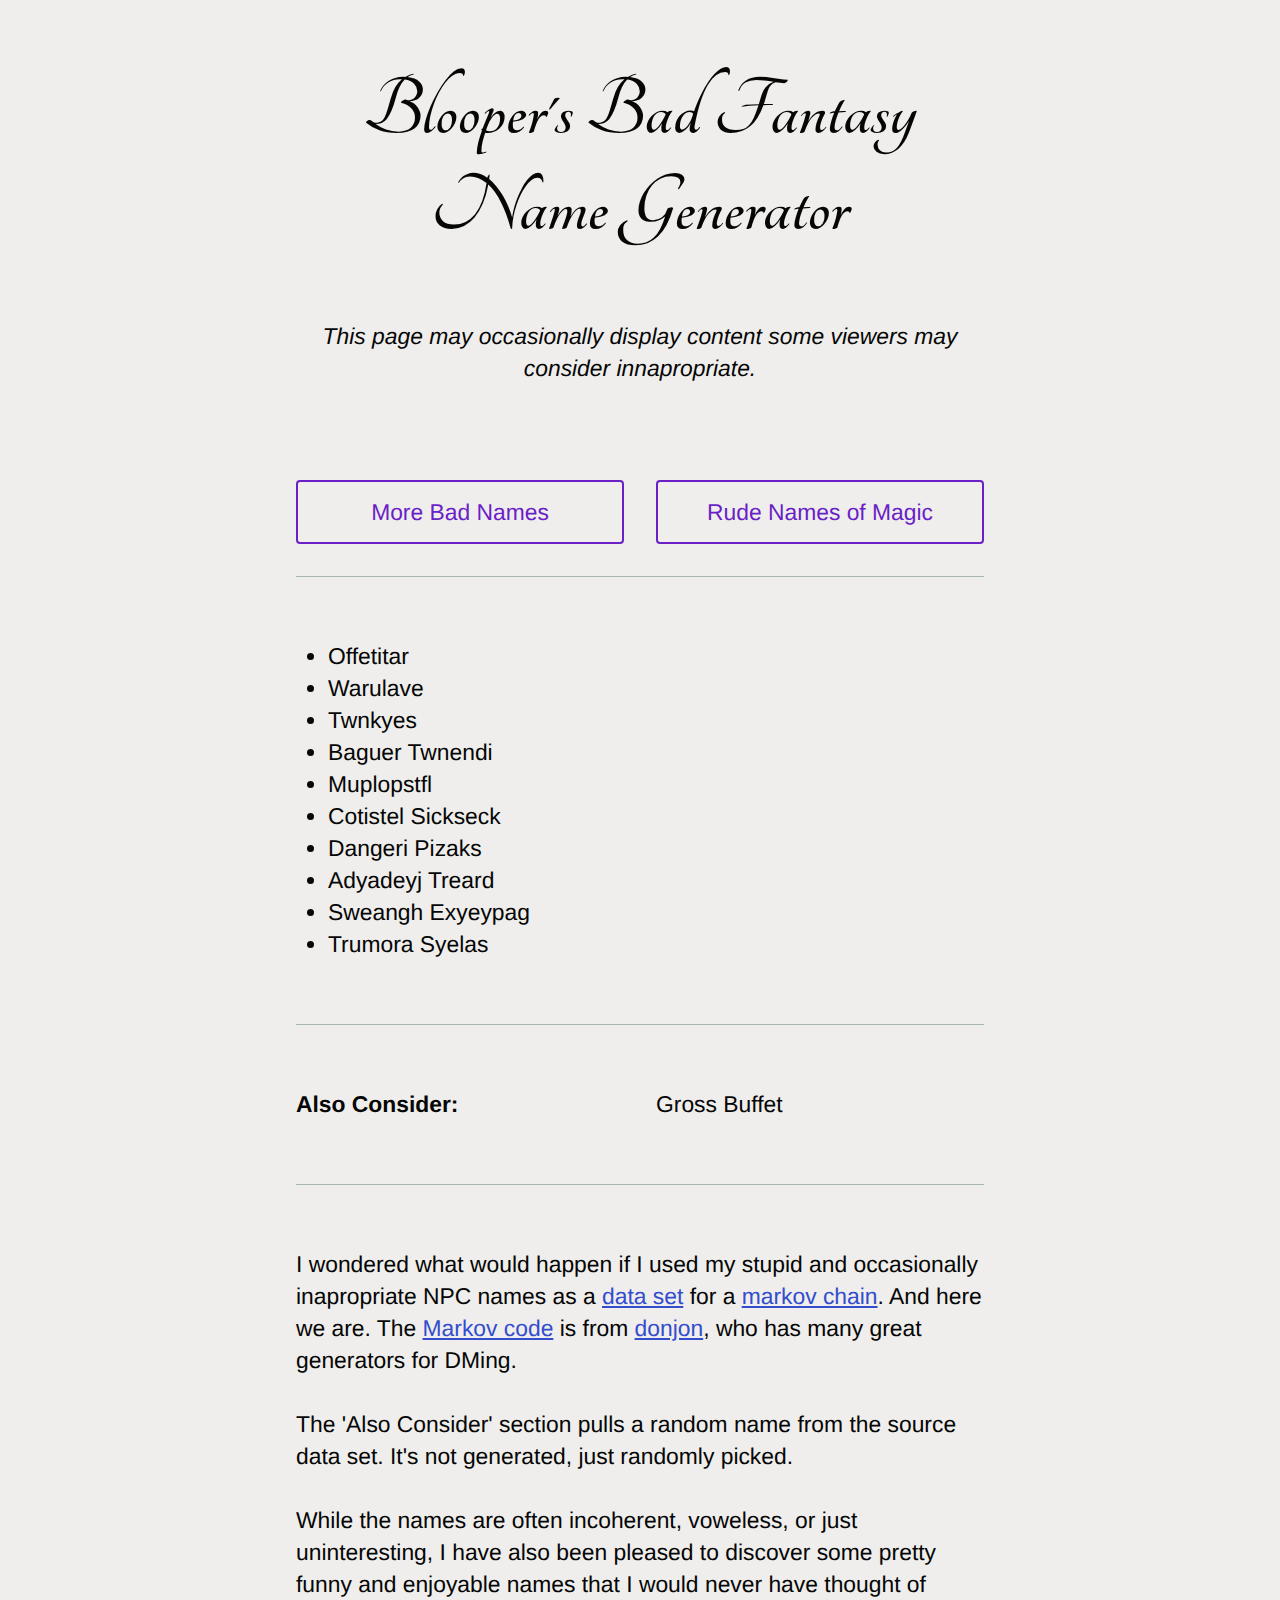
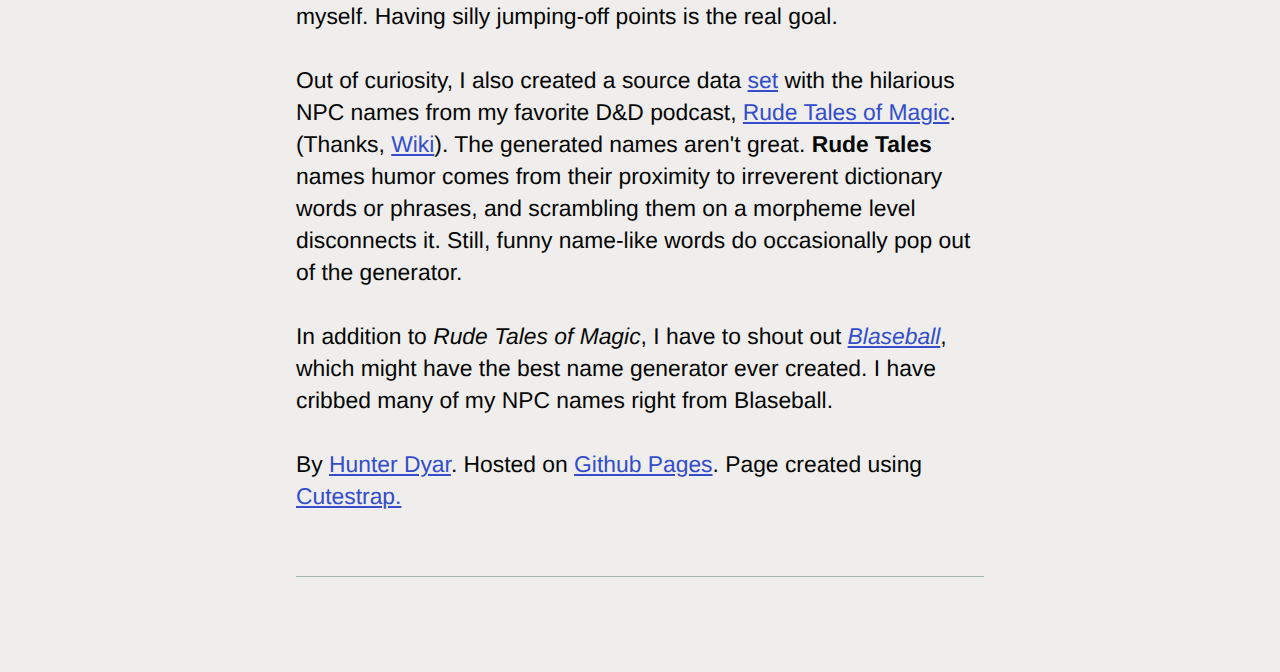
==== index.html @ ba8813db "Footer Reorder" ====
<!DOCTYPE html>
<html>
  <head><title>Blooper's Bad Fantasy Name Generator</title>
    <link rel="stylesheet" href="css/cutestrap.css" / />
    <link rel="stylesheet" href="https://fonts.googleapis.com/css?family=Tangerine">
    <script src="https://ajax.googleapis.com/ajax/libs/jquery/3.6.0/jquery.min.js"></script>
    <!-- The markov code comes from DonJon https://donjon.bin.sh/code/name/ -->
    <!-- For more sensible names with arguably better data sets, check out https://donjon.bin.sh/name/markov.html -->
    <script src="name_generator.js"></script>
    <script src="blooper_set.js"></script>
    <script src="rude_set.js"></script>

    <script type="text/javascript">
      $(document).ready(function(){

        function oneFromSet(set)
        {
          return name_set[set][Math.floor(Math.random() * name_set[set].length)];
        }

          function gengen(set)
          {
            //10 random markovs
            nList = name_list(set,10);
            $("#genList").text("");
            for (i = 0; i < nList.length; i++)
            {
               $("#genList").append(
               "<li>" +
               nList[i] +
               "</li>");
             }
             //one random from set
             $("#singleRandom").text(oneFromSet(set));
          }
          //Generate once at page load
          gengen('blooper_set');

          //Event Binding
          $("#generateName").click(function(){
            gengen('blooper_set');
          });

          $("#rudeName").click(function(){
            gengen('rude_set');
          });
      });

    </script>
  </head>
  <body>
    <header class="wrapper -thin ta-center">
      <h1 class="title">Blooper's Bad Fantasy Name Generator</h1>
      <p><em>
        This page may occasionally display content some viewers may consider innapropriate.
        </em>
        </p>
    </header>
    <section class="wrapper -thin ta-center">
      <div class="ta-center grid">
      <div id="generateName" class="button -outlined">More Bad Names</div>
      <div id="rudeName" class="button -outlined">Rude Names of Magic</div>

      </div>
      <hr />

<!-- list of markov names -->
      <section class="grid">
        <section class="column ta-left">
        <ul id="genList">
        </ul>
        </section>
      </section>
      <hr / />
<!--one random name from set-->
      <section class="grid">
        <section class="column ta-left">
        <p><strong>Also Consider: </strong></p>
        </section>
        <section class="column ta-left">
        <p id="singleRandom"></p>
        </section>
      </section>
    <hr />
    <section class="ta-left">

    <p>
      I wondered what would happen if I used my stupid and occasionally inapropriate NPC names as a <a href="blooper_set.js">data set</a> for a <a href="https://en.wikipedia.org/wiki/Markov_chain">markov chain</a>. And here we are. The <a href="https://donjon.bin.sh/code/name/">Markov code</a> is from <a href="https://donjon.bin.sh/">donjon</a>, who has many great generators for DMing.
    </p>
    <p>
      The 'Also Consider' section pulls a random name from the source data set. It's not generated, just randomly picked.
      </p>
    <p>
      While the names are often incoherent, voweless, or just uninteresting, I have also been pleased to discover some pretty funny and enjoyable names that I would never have thought of myself. Having silly jumping-off points is the real goal.
      </p>
    <p>
      Out of curiosity, I also created a source data <a href="rude_set.js">set</a> with the hilarious NPC names from my favorite D&D podcast, <a href="https://www.rudetalesofmagic.com/">Rude Tales of Magic</a>. (Thanks, <a href="https://rude-tales-of-magic.fandom.com/wiki/Rude_Tales_Of_Magic_Wiki">Wiki</a>). The generated names aren't great. <strong>Rude Tales</strong> names humor comes from their proximity to irreverent dictionary words or phrases, and scrambling them on a morpheme level disconnects it. Still, funny name-like words do occasionally pop out of the generator.
      </p>
      <p>
        In addition to <em>Rude Tales of Magic</em>, I have to shout out <a href="https://www.blaseball.com"><em>Blaseball</em></a>, which might have the best name generator ever created. I have cribbed many of my NPC names right from Blaseball.
        </p>
      <p>
        By <a href ="http://hdyar.com">Hunter Dyar</a>. Hosted on <a href="https://github.com/hunterdyar/BadFantasyNameGenerator">Github Pages</a>. Page created using <a href="https://www.cutestrap.com/">Cutestrap.</a>
        </p>
      </section>

      <hr />
  </section>

  </body>
</html>
---- css/cutestrap.css ----
/*

Core

The core of Cutestrap is a large set of Custom Properties. Some are set on an
`html {}` ruleset and will be inherited by all children. Others are set on an
`* {}` ruleset and are used as mixins, which are special because they rely on
formulas. The only explicit styling performed here is setting `font-size` and
`line-height` on a `body {}` ruleset.

Markup:
<p>
    Example paragraph
</p>

Styleguide 1.0

*/

* {
    --rhythm: 2rem;
    --rhythm-quadruple: calc(4 * var(--rhythm));
    --rhythm-triple: calc(3 * var(--rhythm));
    --rhythm-double: calc(2 * var(--rhythm));
    --rhythm-half: calc((1/2) * var(--rhythm));
    --rhythm-third: calc((1/3) * var(--rhythm));
    --rhythm-fourth: calc((1/4) * var(--rhythm));
    --rhythm-sixth: calc((1/6) * var(--rhythm));
    --rhythm-eighth: calc((1/8) * var(--rhythm));
    --rhythm-twelfth: calc((1/12) * var(--rhythm));
    --rhythm-sixteenth: calc((1/16) * var(--rhythm));
    --line-height: var(--sub-rhythm, var(--rhythm));
    --line-height-ratio: 1.4;
    --font-size: calc(var(--line-height) / var(--line-height-ratio));
}

html {
    --border-radius: 4px;
    --color-primary-tint1: hsl(350, 80%, 60%);
    --color-primary: hsl(267, 73%, 45%);
    --color-primary-shade1: hsl(267, 73%, 35%);
    --color-accent-tint1: hsl(170, 80%, 60%);
    --color-accent: hsl(170, 80%, 45%);
    --color-accent-shade1: hsl(170, 80%, 35%);
    --color-link: hsl(230, 60%, 50%);
    --color-link-visited: hsl(267, 60%, 50%);
    --color-link-hover: hsl(267, 80%, 60%);
    --color-link-active: hsl(267, 60%, 50%);
    --color-neutral-tint4: hsl(44,9%,93%); //hsl(170, 10%, 98%);
    --color-neutral-tint3: hsl(170, 10%, 94%);
    --color-neutral-tint2: hsl(170, 10%, 85%);
    --color-neutral-tint1: hsl(170, 10%, 68%);
    --color-neutral: hsl(170, 10%, 55%);
    --color-neutral-shade1: hsl(170, 10%, 41%);
    --color-neutral-shade2: hsl(170, 10%, 30%);
    --color-neutral-shade3: hsl(170, 10%, 18%);
    --color-neutral-shade4: hsl(170, 10%, 2%);
    --focus-outline: var(--rhythm-twelfth) dotted var(--color-primary-tint1);
    --focus-outline-offset: var(--rhythm-twelfth);
    --font-family: 'Avenir', 'Avenir Next', 'Helvetica Neue', 'Segoe UI', 'Verdana', sans-serif;
    --font-mono: 'Consolas', 'Monaco', 'Courier New', monospace;
    --font-heading: 'Tangerine', serif;
    --font-body: var(--font-family);
    --backdrop:
}

body {
    font-size: var(--font-size);
    line-height: var(--line-height);

}

/*

Base

The base stylesheet requires `core.css` and uses it to set all html elements
to adhere to the Baseline Grid and gives them default styles.

Markup:
<div>
  <h1>Headline 1</h1>
  <p>
    Paragraph
  </p>
  <h2>Headline 2</h2>
  <ul>
    <li>Unordered item</li>
    <li>Unordered item</li>
  </ul>
  <h3>Headline 3</h3>
  <ol>
    <li>Ordered item</li>
    <li>Ordered item</li>
  </ol>
  <h4>Headline 4</h4>
<pre>
  Preformatted
</pre>
  <h5>Headline 5</h5>
  <blockquote>
    Blockquote
  </blockquote>
  <h6>Headline 6</h6>
  <table>
    <tr>
      <th>Table Header</th>
      <th>Table Header</th>
    </tr>
    <tr>
      <td>Table Cell</td>
      <td>Table Cell</td>
    </tr>
  </table>
</div>

Styleguide 2.0

*/

* {
    border: 0;
    font: inherit;
    margin: 0;
    padding: 0;
    text-rendering: geometricPrecision;
}

:focus {
    outline: var(--focus-outline);
    outline-offset: var(--focus-outline-offset);
}

html {
    overflow-x: hidden;
}

html,
body {
    box-sizing: border-box;
    min-height: 100%;
}

body {
    background-color: var(--color-neutral-tint4);
    color: var(--color-neutral-shade4);
    font-family: var(--font-body);
    position: relative;
}

h1,
h2,
h3,
h4,
h5,
h6 {
    font-family: var(--font-heading);
    font-size: var(--font-size);
    line-height: var(--line-height);
    margin: var(--rhythm) 0;
}

h1 {
    --line-height-ratio: 1.1;
    --sub-rhythm: var(--rhythm-triple);

    font-weight: 700;
    margin-bottom: var(--rhythm-double);
}

h2 {
    --line-height-ratio: 1.2;
    --sub-rhythm: var(--rhythm-triple);
}

h3 {
    --line-height-ratio: 1.3;
    --sub-rhythm: var(--rhythm-double);

    font-weight: 700;
}

h4 {
    --sub-rhythm: var(--rhythm-double);
}

h5 {
    font-weight: 700;
}

p {
    margin-bottom: var(--rhythm);
}

form {
    margin: var(--rhythm) 0;
}

pre,
code,
samp,
kbd {
    background-color: var(--color-neutral-tint3);
    font-size: var(--font-size);
    color: var(--color-primary-shade1);
    font-family: var(--font-mono);
    line-height: 1;
}

code,
samp,
kbd {
    border-radius: var(--border-radius);
    overflow-y: hidden;
    overflow-x: auto;
    padding: var(--rhythm-sixth);
}

pre {
    border-radius: var(--border-radius);
    line-height: var(--line-height);
    overflow-y: hidden;
    overflow-x: auto;
    padding: var(--rhythm-half);
    margin: 0 0 var(--rhythm);
}

pre code,
pre samp,
pre kbd {
    background-color: transparent;
    border: none;
    border-radius: 0;
    padding: 0;
}

a:link {
    color: var(--color-link);
}

a:visited {
    color: var(--color-link-visited);
}

a:hover,
a:focus {
    color: var(--color-link-hover);
}

a:active {
    color: var(--color-link-active);
}

img,
video {
    max-width: 100%;
    vertical-align: top;
}

hr {
    height: var(--rhythm-double);
    margin-bottom: var(--rhythm);
    position: relative;
}

hr::before {
    background-color: var(--color-neutral-tint1);
    content: '';
    height: 1px;
    left: 0;
    position: absolute;
    top: 50%;
    width: 100%;
}

ol,
ul {
    margin: 0 0 var(--rhythm) var(--rhythm);
}

ol {
    list-style-type: decimal;
}

ol ol {
    margin-bottom: 0;
}

ul {
    list-style-type: disc;
}

ul ul {
    margin-bottom: 0;
}

dt {
    font-style: italic;
}

dd {
    margin-left: var(--rhythm);
}

blockquote {
    margin: 0 0 var(--rhythm) var(--rhythm-half);
    border-left: var(--rhythm-eighth) solid var(--color-neutral-tint1);
    padding: var(--rhythm) var(--rhythm-half);
}

blockquote p:last-child {
    margin-bottom: 0;
}

figure {
    margin: 0 auto var(--rhythm);
}

small,
sub,
sup,
caption,
figcaption {
    font-size: calc(2 * var(--rhythm-third));
    vertical-align: top;
}

sub,
sup {
    position: relative;
}

sub {
    top: var(--rhythm-third);
}

sup {
    bottom: var(--rhythm-third);
}

caption,
figcaption {
    font-style: italic;
    text-align: center;
}

em,
cite,
i {
    font-style: italic;
}

strong,
var,
b {
    font-weight: bold;
}

q::before {
    content: "'";
}

q::after {
    content: "'";
}

q > q {
    font-style: italic;
}

dfn,
abbr {
    border-bottom: var(--rhythm-sixteenth) dotted var(--color-neutral-shade2);
    cursor: default;
}

table {
    border-radius: var(--border-radius);
    border-collapse: separate;
    border-spacing: 0;
    margin-bottom: var(--rhythm);
    width: 100%;
}

table th {
    text-align: left;
}

table th,
table td {
    padding: 0 var(--rhythm-fourth);
}

input,
label,
select,
button,
textarea {
    color: var(--color-neutral-shade4);
    display: block;
    padding: var(--rhythm-half);
    resize: none;
    -webkit-appearance: none;
    -moz-appearance: none;
}

/* Firefox detection for keeping exact rhythm */
@-moz-document url-prefix() {
    select {
        line-height: calc(var(--rhythm) - 2px);
    }
}

label {
    color: var(--color-neutral-shade1);
    padding: 0;
}

/*

Buttons

Buttons and their variations

Markup:
<button class="button {{modifier_class}}">Button</button>

.-secondary - A button with secondary colors
.-outlined - An outlined button
.-link - A button that looks like a link
.-block - Block level button
.-large - A large button
.-small - A small button
.-small.-outlined - A small, outlined button

Styleguide 3.0

*/

.button {
    --border-color: transparent;
    --border-color-hover: transparent;
    --border-thickness: var(--rhythm-twelfth);
    --background-color: var(--color-primary);
    --background-color-hover: var(--color-primary-shade1);
    --text-color: var(--color-neutral-tint4);
    --text-color-hover: var(--color-neutral-tint4);

    align-items: center;
    align-content: center;
    background-color: var(--background-color);
    border: var(--border-thickness) solid var(--border-color);
    border-radius: var(--border-radius);
    box-sizing: border-box;
    color: var(--text-color);
    cursor: pointer;
    display: inline-block;
    font-size: var(--font-size);
    justify-content: center;
    line-height: var(--rhythm);
    max-width: 100%;
    min-height: calc(2 * var(--rhythm));
    padding: calc(5 * var(--rhythm-twelfth)) var(--rhythm);
    text-align: center;
    transition-duration: 250ms;
    transition-property: all;
    user-select: none;
    width: auto;
    vertical-align: middle;
}

.button::-moz-focus-inner {
    border: 0;
}

.button:link,
.button:visited {
    color: var(--text-color);
    text-decoration: none;
}

.button:focus,
.button:hover {
    background-color: var(--background-color-hover);
    border-color: var(--border-color-hover);
    color: var(--text-color-hover);
}

.button:active {
    background-color: var(--background-color);
    color: var(--text-color);
}

.button:disabled {
    opacity: .5;
    pointer-events: none;
}

.button.-outlined {
    --background-color: transparent;
    --background-color-hover: var(--color-primary-shade1);
    --border-color: var(--color-primary);
    --border-color-hover: var(--color-primary-shade1);
    --text-color: var(--color-primary);
}

.button.-secondary {
    --background-color: var(--color-neutral-tint2);
    --background-color-hover: var(--color-neutral-tint1);
    --border-color: var(--color-neutral-tint2);
    --border-color-hover: var(--color-neutral-tint1);
    --text-color: var(--color-neutral-shade3);
    --text-color-hover: var(--color-neutral-shade3);
}

.button.-link {
    --background-color: transparent;
    --background-color-hover: transparent;
    --border-color: transparent;
    --border-color-hover: transparent;
    --text-color: var(--color-link);
    --text-color-hover: var(--color-link-hover);

    text-decoration: underline;
}

.button.-block {
    display: block;
    width: 100%;
}

.button.-small {
    --sub-rhythm: calc(14 * var(--rhythm-sixteenth));
    --border-thickness: var(--rhythm-sixteenth);

    font-size: var(--font-size);
    line-height: var(--line-height);
    margin-top: calc(-2 * var(--rhythm-sixteenth));
    min-height: var(--sub-rhythm);
    padding: 0 var(--rhythm-half);
}

.button.-large {
    --sub-rhythm: calc(1.5 * var(--rhythm));
    --border-thickness: var(--rhythm-eighth);

    font-size: var(--font-size);
    line-height: var(--line-height);
    min-height: calc(3 * var(--rhythm));
    padding: calc(3 * var(--rhythm-eighth)) calc(2 * var(--rhythm));
}

/*

Forms

Markup:
<form>
    <label class="field">
        <input type="text" />
        <span class="label">Name</span>
    </label>
    <label class="field -inline">
        <input type="radio" name="example" />
        <span class="label">Cone</span>
    </label>
    <label class="field -inline">
        <input type="radio" name="example" />
        <span class="label">Bowl</span>
    </label>
    <label for="select" class="field">
        <select name="select">
            <option disabled="disabled" selected="selected">Flavors</option>
            <option>Chocolate</option>
            <option>Vanilla</option>
        </select>
        <span class="label">Favorite Ice Cream</span>
    </label>
    <label class="field">
        <textarea></textarea>
        <span class="label">Comments</span>
    </label>
    <label class="field">
        <input type="checkbox" />
        <span class="label">
            I consent to my ice cream flavors being saved into a database for
            eternity and understand and acknowledge this will have consequences
            for all of my decendants for decades to come.
        </span>
    </label>
</form>

Styleguide 4.0

*/

.field [disabled] + *,
[disabled] {
    cursor: default;
    opacity: .5;
    pointer-events: none;
}

.field {
    display: flex;
    margin-bottom: var(--rhythm);
    position: relative;
    text-align: left;
}

.field .label {
    z-index: 2;
}

.field [type=checkbox] + .label,
.field [type=radio] + .label {
    color: var(--color-neutral-shade4);
    cursor: pointer;
    display: inline-block;
    padding-left: var(--rhythm);
}

.field *:not([type=radio]):not([type=checkbox]) + .label {
    font-size: var(--rhythm-half);
    position: absolute;
    left: var(--rhythm-sixteenth);
    line-height: 1;
    padding: var(--rhythm-fourth) var(--rhythm-fourth) 0;
    right: var(--rhythm-sixteenth);
    top: 0;
}

.field input,
.field textarea,
.field select {
    background-color: var(--color-neutral-tint4);
    border: 1px solid var(--color-neutral-shade1);
    border-radius: var(--border-radius);
    box-sizing: border-box;
    margin-top: -2px;
    padding: calc(7 * var(--rhythm-eighth)) var(--rhythm-fourth) var(--rhythm-eighth);
    position: relative;
    width: 100%;
}

.field select {
    z-index: 1;
}

/*

Select

Markup:
<label class="field {{modifier_class}}">
    <select>
        <option disabled="disabled" selected="selected">Select</option>
        <option>Option 1</option>
        <option>Option 2</option>
        <option>Option 3</option>
    </select>
    <span class="label">Select Label</span>
</label>

Styleguide 4.1

*/

.field select + .label::after {
    content: '';
    border-left: var(--rhythm-fourth) solid transparent;
    border-right: var(--rhythm-fourth) solid transparent;
    border-top: var(--rhythm-fourth) solid var(--color-neutral-shade1);
    bottom: calc(-2 * var(--rhythm-third));
    height: 0;
    pointer-events: none;
    position: absolute;
    right: var(--rhythm-half);
    width: 0;
}

.field option[disabled] {
    background-color: var(--color-neutral-tint3);
    color: var(--color-neutral-shade2);
}

.field.-inline {
    display: inline-block;
    margin-right: var(--rhythm-half);
}

.field [type=checkbox],
.field [type=radio] {
    opacity: 0;
    position: absolute;
    z-index: 0;
}

.field [type=checkbox] + .label::before,
.field [type=radio] + .label::before {
    background-color: var(--color-neutral-tint4);
    border: 2px solid var(--color-neutral-shade1);
    content: '';
    height: var(--rhythm-half);
    left: 0;
    position: absolute;
    top: var(--rhythm-eighth);
    transform: translateY(var(--rhythm-sixteenth));
    width: var(--rhythm-half);
}

.field [type=checkbox] + .label::after,
.field [type=radio] + .label::after {
    background-color: var(--color-primary);
    border: 2px solid transparent;
    color: var(--color-neutral-tint4);
    height: var(--rhythm-fourth);
    left: var(--rhythm-eighth);
    position: absolute;
    top: var(--rhythm-fourth);
    transform: translateY(var(--rhythm-sixteenth));
    width: var(--rhythm-fourth);
}

/*

Checkbox

Markup:
<label class="field {{modifier_class}}">
    <input type="checkbox" />
    <span class="label">Checkbox</span>
</label>

Styleguide 4.2

*/

.field [type=checkbox] + .label::before,
.field [type=checkbox] + .label::after {
    border-radius: var(--border-radius);
}

/*

Radio

Markup:
<label class="field {{modifier_class}}">
    <input type="radio" />
    <span class="label">Radio</span>
</label>

Styleguide 4.3

*/

.field [type=radio] + .label::before,
.field [type=radio] + .label::after {
    border-radius: var(--rhythm);
}

.field [type=radio]:focus + .label::before,
.field [type=checkbox]:focus + .label::before {
    outline: var(--focus-outline);
    outline-offset: var(--focus-outline-offset);
}

.field [type=checkbox]:checked + .label::after,
.field [type=radio]:checked + .label::after {
    content: '';
}

/*

Input and text areas

Markup:
<label class="field {{modifier_class}}">
    <input type="text" />
    <span class="label">Input</span>
</label>
<label class="field {{modifier_class}}">
    <textarea></textarea>
    <span class="label">Textarea</span>
</label>

Styleguide 4.4

*/

.field textarea {
    margin-top: 0;
    min-height: calc(4 * var(--rhythm));
}

/*

Disabled Fields

Markup:
<form>
    <label class="field">
        <input type="text" value="Someone" disabled />
        <span class="label">Name</span>
    </label>
    <label class="field -inline">
        <input type="radio" name="example" disabled />
        <span class="label">Cone</span>
    </label>
    <label class="field -inline">
        <input type="radio" name="example" disabled />
        <span class="label">Bowl</span>
    </label>
    <label for="select" class="field">
        <select name="select" disabled>
            <option disabled="disabled" selected="selected">Flavors</option>
            <option>Chocolate</option>
            <option>Vanilla</option>
        </select>
        <span class="label">Favorite Ice Cream</span>
    </label>
    <label class="field">
        <textarea disabled>I am some comments</textarea>
        <span class="label">Comments</span>
    </label>
    <label class="field">
        <input type="checkbox" disabled />
        <span class="label">
            I consent to my ice cream flavors being saved into a database for
            eternity and understand and acknowledge this will have consequences
            for all of my decendants for decades to come.
        </span>
    </label>
</form>

Styleguide 4.5

*/

/*

Grid

A simple grid with automatic columns

Markup:
<div class="grid {{modifier_class}}">
    <div>Column</div>
    <div>Column</div>
    <div>Column</div>
    <div>Column</div>
    <div>Column</div>
    <div>Column</div>
</div>

.-medium - start at 45rem
.-large - start at 80rem

Styleguide 5.0

*/

.grid {
    --columns: auto-fit;

    display: grid;
    column-gap: var(--rhythm);
    grid-template-columns: repeat(var(--columns), minmax(0, 1fr));
}

@media (max-width: 45rem) {
    .grid.-medium {
        display: block;
    }
}

@media (max-width: 80rem) {
    .grid.-large {
        display: block;
    }
}

/*

Columns

Manually set column widths (Note: the syntax is passing a custom property with
a number value. KSS Docs only support modified classes, so ignore the term
[modifier class] and the dot before the number in the examples below).

Markup:
<div class="grid" style="--columns: {{modifier_class}}">
    <div>Column</div>
    <div>Column</div>
    <div>Column</div>
    <div>Column</div>
    <div>Column</div>
    <div>Column</div>
</div>

.2 - Two columns
.3 - Three columns
.4 - Four columns

Styleguide 5.1

*/

/*

Wrappers

Elements with max widths and paddings that can be used to separate content

Markup:
<div class="wrapper {{modifier_class}}">
    Wrapper
</div>

.-thin - A max-width of 45rem
.-wide - A max-width of 80rem
.-flush - No vertical or horizontal spacing

Styleguide 6.0

*/

.wrapper {
    box-sizing: border-box;
    margin: 0 auto;
    max-width: 60rem;
    padding: var(--rhythm-double) var(--rhythm-half);
    width: 100%;
}

.wrapper.-thin {
    max-width: 45rem;
    padding: var(--rhythm) var(--rhythm-half);
}

.wrapper.-wide {
    max-width: 80rem;
    padding: var(--rhythm-triple) var(--rhythm-half);
}

.wrapper.-flush {
    padding: 0 var(--rhythm-half);
}

/*

Utilities

These utility classes have one or two CSS properties that are meant to save you from creating several identical classes to do the same thing, like just centering some text.

Markup:
<div class="{{modifier_class}}">
    Example Text
</div>

.disabled                - Disable an Element
.clearfix                - Clear floats to keep the parent container in shape
.f-none                  - float: none;
.f-left                  - float: left;
.f-right                 - float: right;
.ta-left                 - text-align: left;
.ta-center               - text-align: center;
.ta-right                - text-align: right;

Styleguide 7.0

*/

.disabled {
    cursor: default;
    opacity: .5;
    pointer-events: none;
}

.f-none {
    float: none;
}

.f-left {
    float: left;
}

.f-right {
    float: right;
}

.clearfix {
    clear: both;
    overflow: hidden;
}

.ta-left {
    text-align: left;
}

.ta-center {
    text-align: center;
}

.ta-right {
    text-align: right;
}

/*

Type Utilities

These are specific typography related utilities

Markup:
<div class="type {{modifier_class}}">
    The quick<br />
    brown fox<br />
    jumps over<br />
    the lazy dog.
</div>

.fw-light            - Changes the type to be 300 weight
.fw-normal           - Changes the type to be 400 weight
.fw-bold             - Changes the type to be 700 weight
.fs-small            - Small font-size
.fs-base             - Base font-size
.fs-large            - Large font-size

Styleguide 7.1

*/

.fw-light {
    font-weight: 300;
}

.fw-normal {
    font-weight: 400;
}

.fw-bold {
    font-weight: 700;
}

.fs-small,
.fs-base,
.fs-large {
    font-size: var(--font-size);
    line-height: var(--line-height);
}

.fs-small {
    --sub-rhythm: calc(.75 * var(--rhythm));
}

.fs-base {
    --sub-rhythm: initial;
}

.fs-large {
    --sub-rhythm: calc(1.25 * var(--rhythm));
}

/*

Margin Utilities

These utilities allow you to easily remove margins that you don't want

Markup:
<h1 class="{{modifier_class}}">
    Do you like margins?
</h1>

.m-zero - Remove margins
.mt-zero - Remove top margin only
.mb-zero - Remove bottom margin only

Styleguide 7.2

*/

.m-zero {
    margin: 0;
}

.mt-zero {
    margin-top: 0;
}

.mb-zero {
    margin-bottom: 0;
}
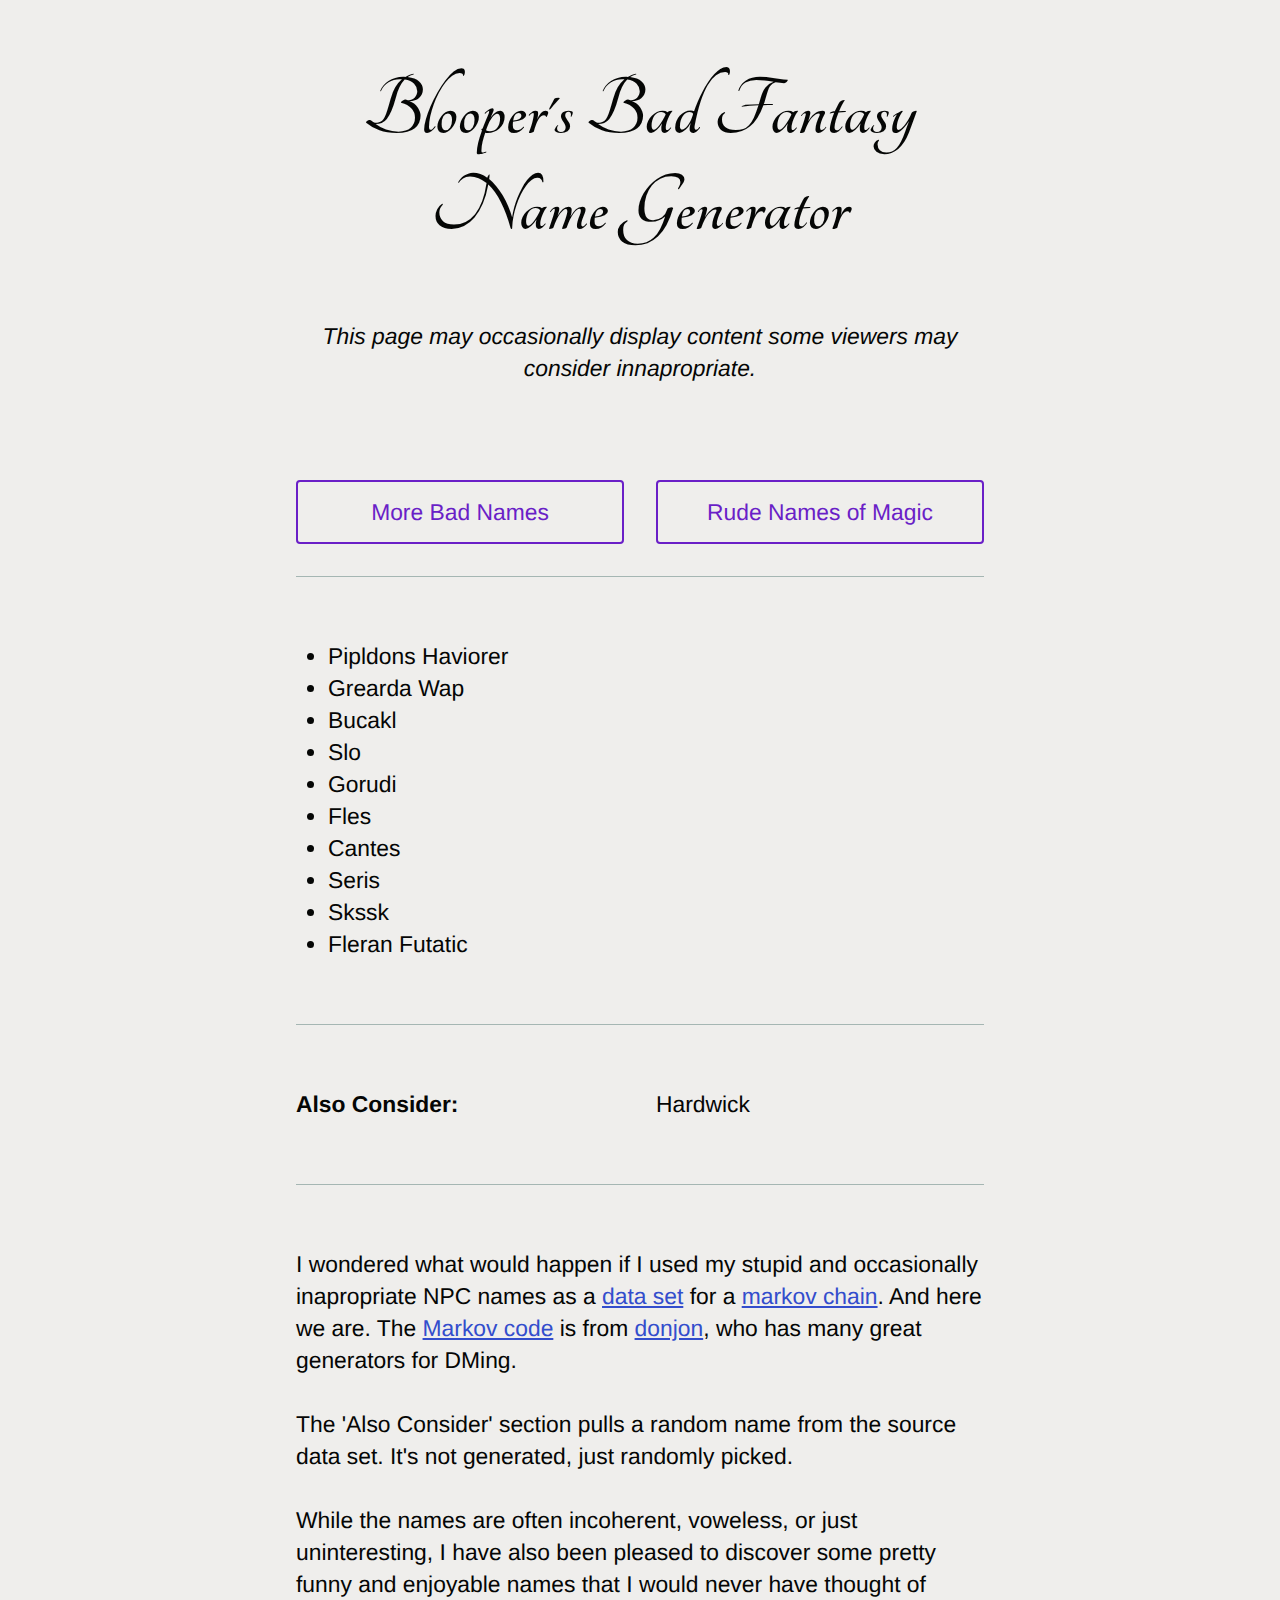
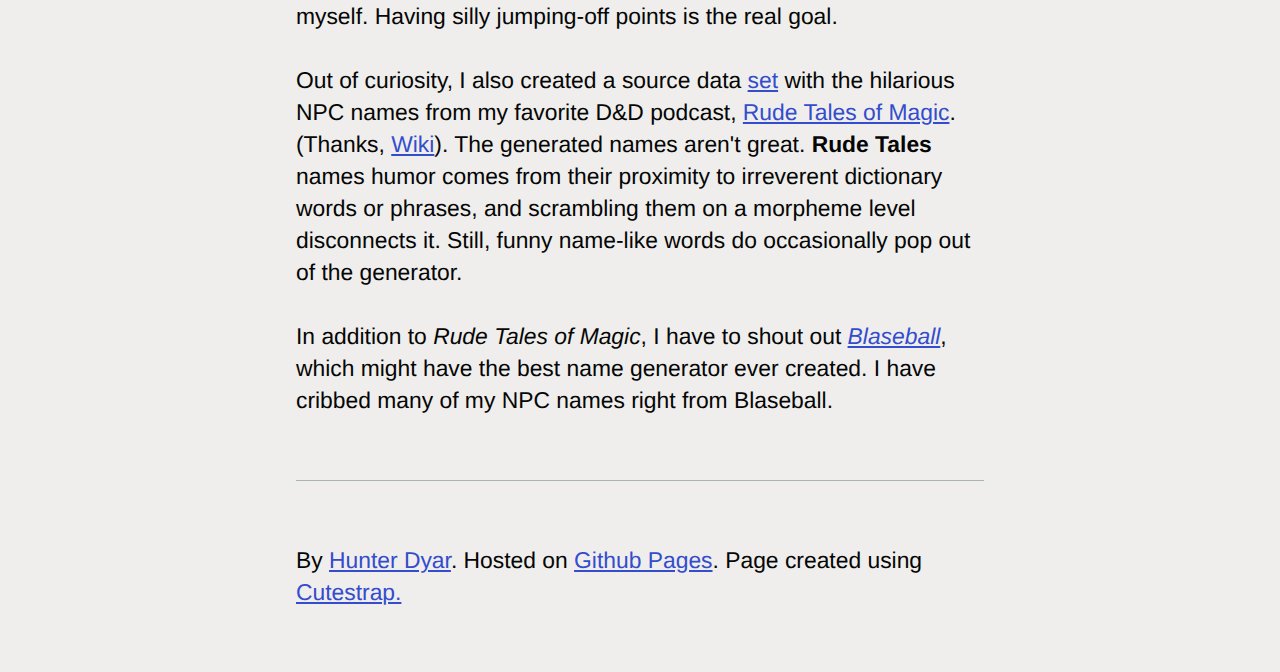
==== commit 75575bb7: "Fix footer location" ====
--- a/index.html
+++ b/index.html
@@ -99,12 +99,13 @@
       <p>
         In addition to <em>Rude Tales of Magic</em>, I have to shout out <a href="https://www.blaseball.com"><em>Blaseball</em></a>, which might have the best name generator ever created. I have cribbed many of my NPC names right from Blaseball.
         </p>
+
+              <hr />
       <p>
         By <a href ="http://hdyar.com">Hunter Dyar</a>. Hosted on <a href="https://github.com/hunterdyar/BadFantasyNameGenerator">Github Pages</a>. Page created using <a href="https://www.cutestrap.com/">Cutestrap.</a>
         </p>
       </section>
 
-      <hr />
   </section>
 
   </body>
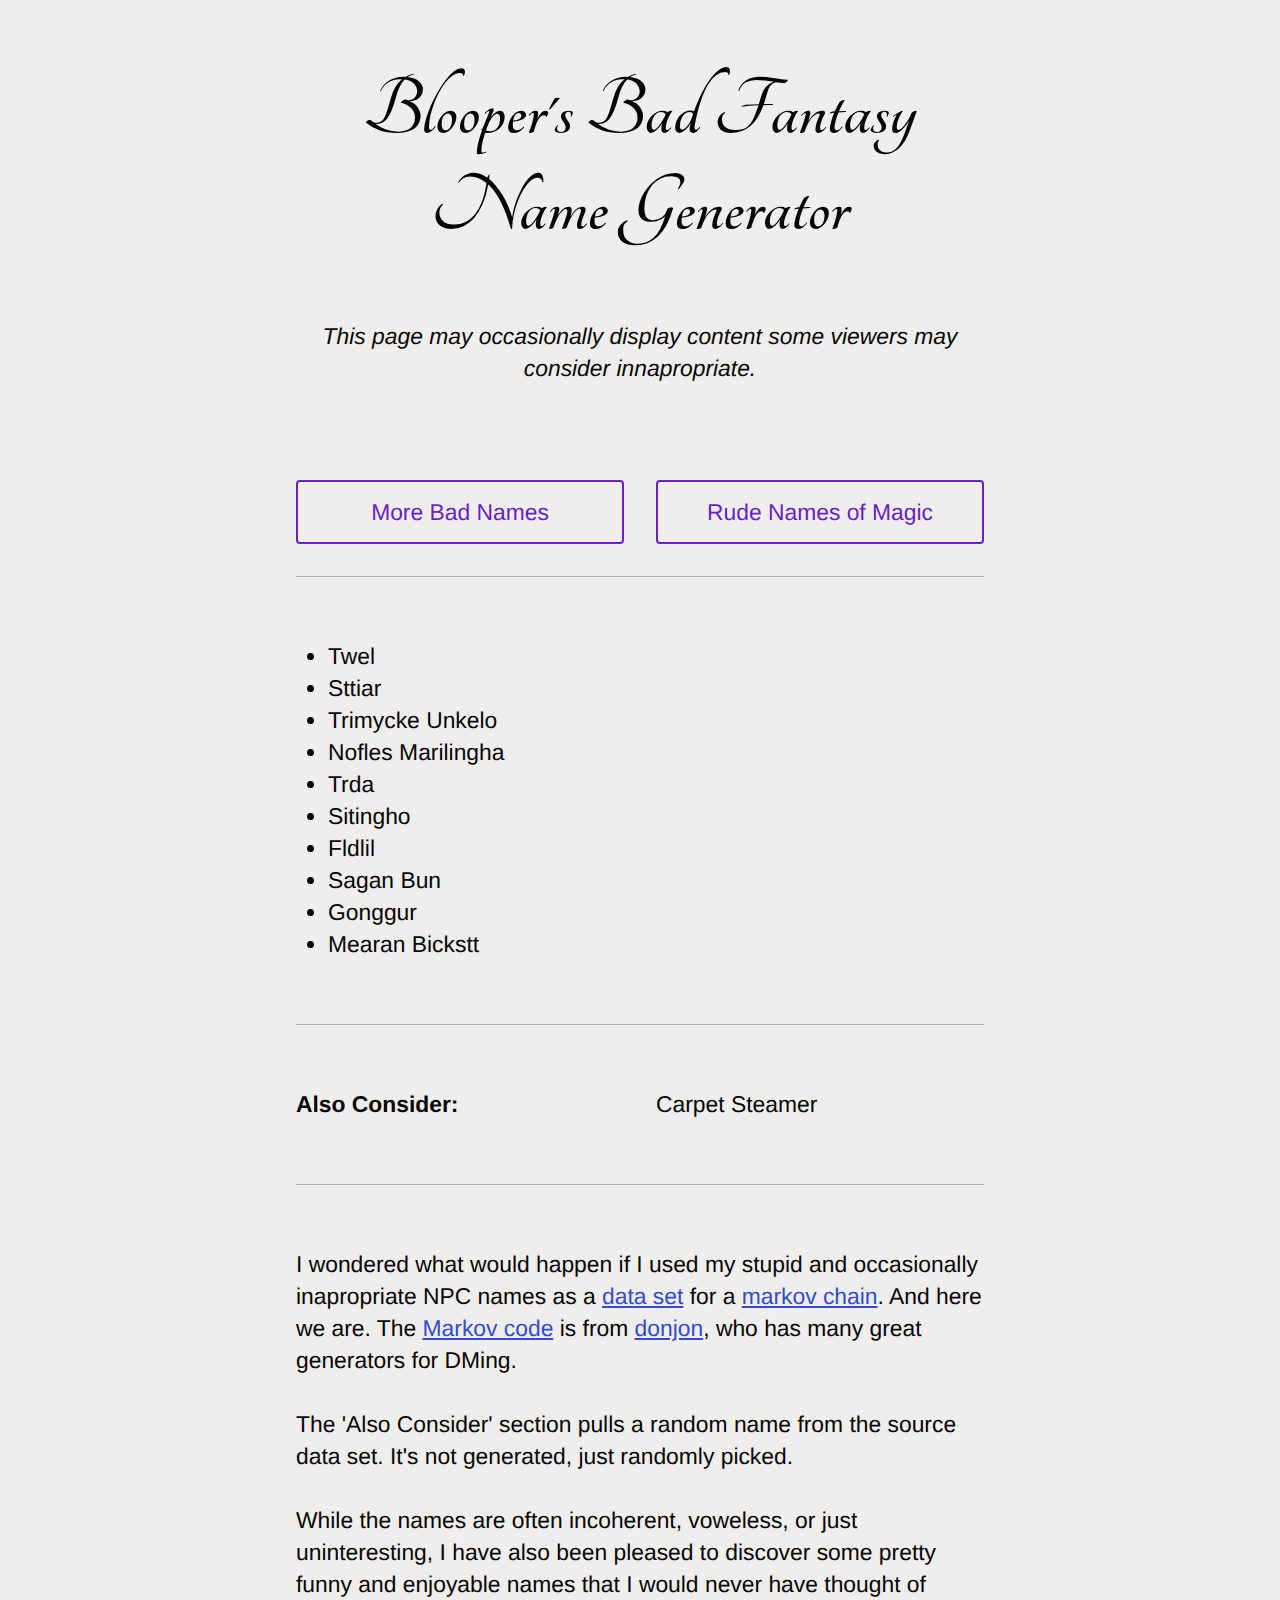
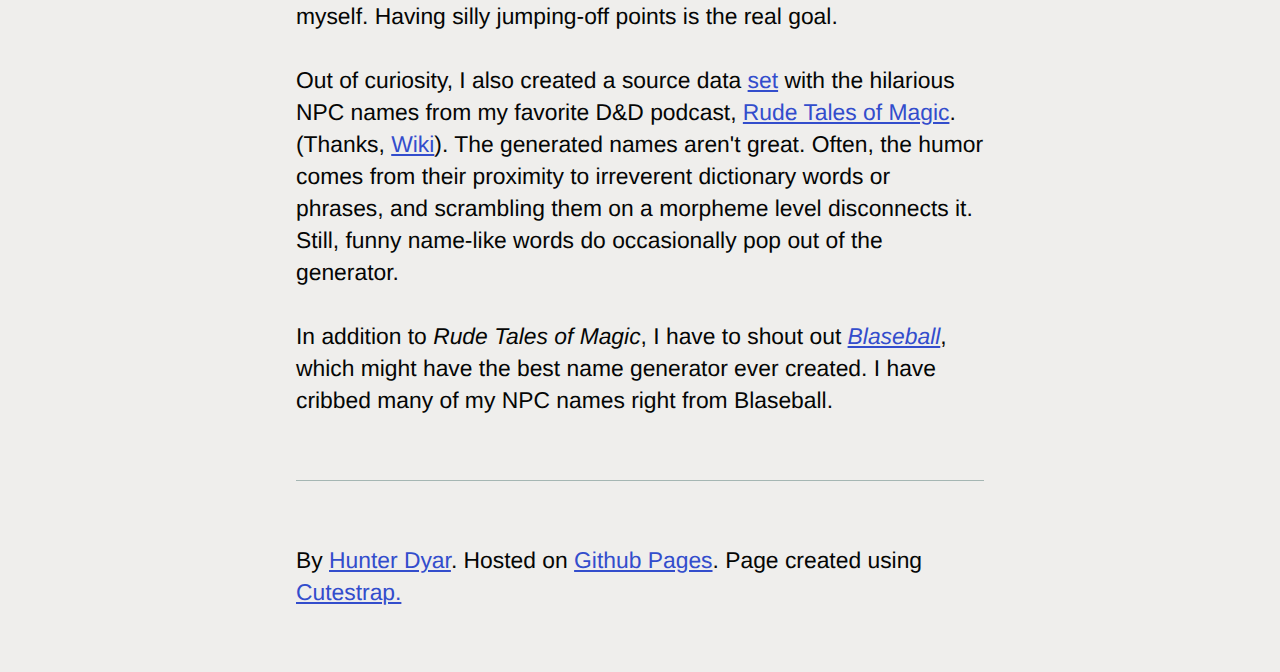
==== commit c3fdd214: "Minor Changes" ====
--- a/index.html
+++ b/index.html
@@ -94,7 +94,7 @@
       While the names are often incoherent, voweless, or just uninteresting, I have also been pleased to discover some pretty funny and enjoyable names that I would never have thought of myself. Having silly jumping-off points is the real goal.
       </p>
     <p>
-      Out of curiosity, I also created a source data <a href="rude_set.js">set</a> with the hilarious NPC names from my favorite D&D podcast, <a href="https://www.rudetalesofmagic.com/">Rude Tales of Magic</a>. (Thanks, <a href="https://rude-tales-of-magic.fandom.com/wiki/Rude_Tales_Of_Magic_Wiki">Wiki</a>). The generated names aren't great. <strong>Rude Tales</strong> names humor comes from their proximity to irreverent dictionary words or phrases, and scrambling them on a morpheme level disconnects it. Still, funny name-like words do occasionally pop out of the generator.
+      Out of curiosity, I also created a source data <a href="rude_set.js">set</a> with the hilarious NPC names from my favorite D&D podcast, <a href="https://www.rudetalesofmagic.com/">Rude Tales of Magic</a>. (Thanks, <a href="https://rude-tales-of-magic.fandom.com/wiki/Rude_Tales_Of_Magic_Wiki">Wiki</a>). The generated names aren't great. Often, the humor comes from their proximity to irreverent dictionary words or phrases, and scrambling them on a morpheme level disconnects it. Still, funny name-like words do occasionally pop out of the generator.
       </p>
       <p>
         In addition to <em>Rude Tales of Magic</em>, I have to shout out <a href="https://www.blaseball.com"><em>Blaseball</em></a>, which might have the best name generator ever created. I have cribbed many of my NPC names right from Blaseball.
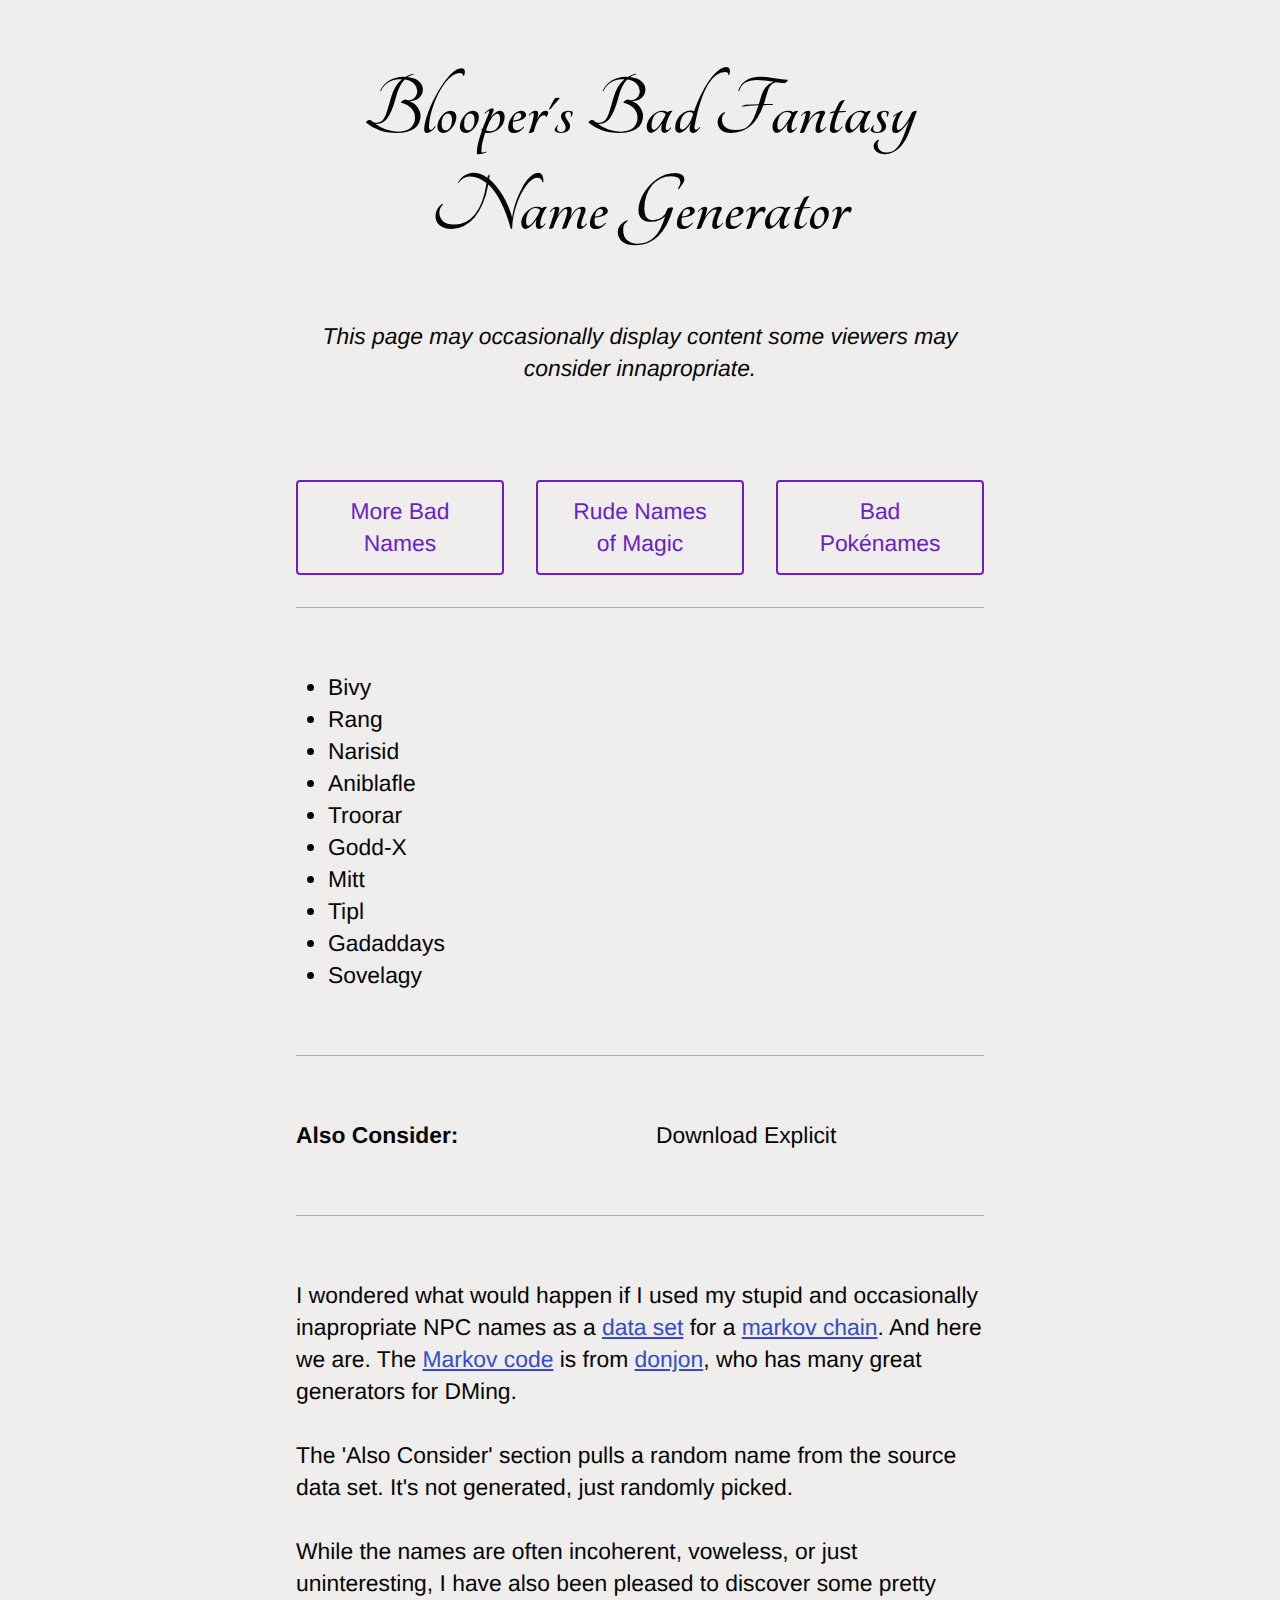
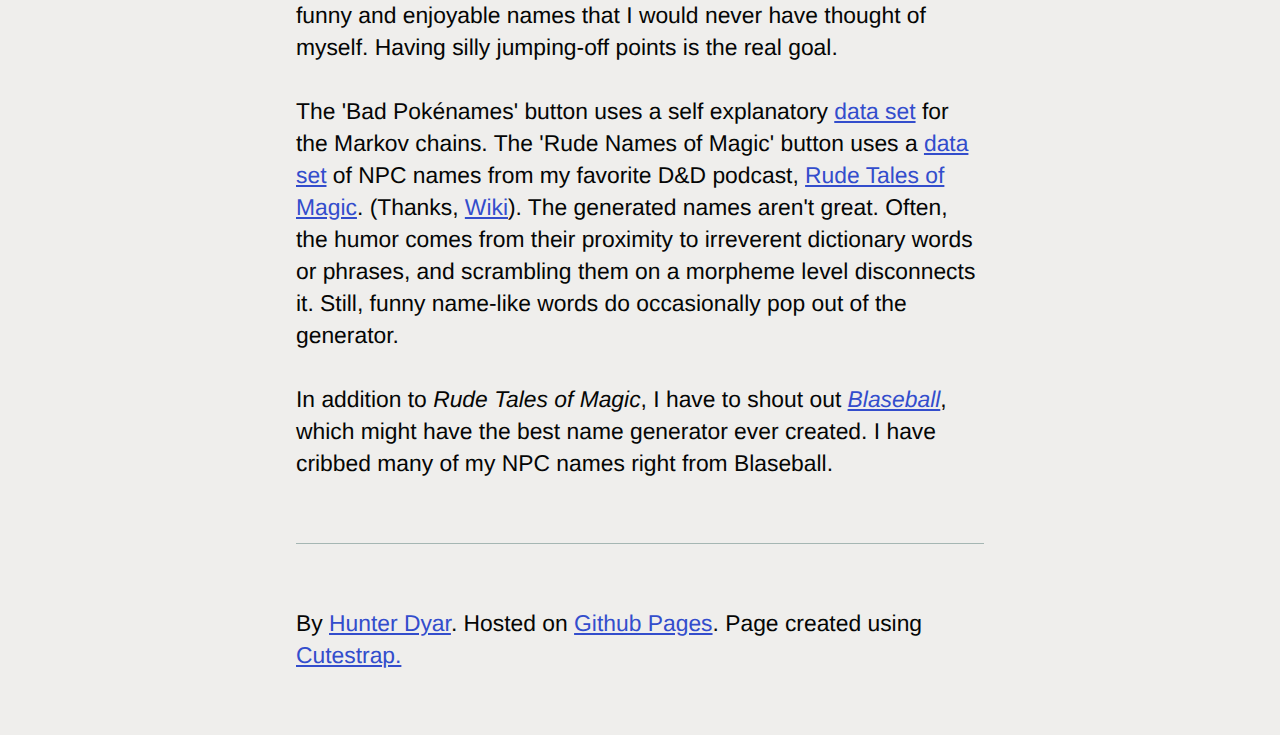
==== commit f387f768: "Pokemon" ====
--- a/index.html
+++ b/index.html
@@ -9,6 +9,7 @@
     <script src="name_generator.js"></script>
     <script src="blooper_set.js"></script>
     <script src="rude_set.js"></script>
+    <script src="pokemon.js"></script>
 
     <script type="text/javascript">
       $(document).ready(function(){
@@ -25,13 +26,20 @@
             $("#genList").text("");
             for (i = 0; i < nList.length; i++)
             {
+              var n = nList[i];
+              n = n.charAt(0).toUpperCase() + n.slice(1);
                $("#genList").append(
                "<li>" +
-               nList[i] +
+               n +
                "</li>");
              }
              //one random from set
-             $("#singleRandom").text(oneFromSet(set));
+             $("#singleRandom").text(function()
+             {
+                var n = oneFromSet(set);
+                return n.charAt(0).toUpperCase() + n.slice(1);
+             });
+
           }
           //Generate once at page load
           gengen('blooper_set');
@@ -43,6 +51,9 @@
 
           $("#rudeName").click(function(){
             gengen('rude_set');
+          });
+          $("#pokeName").click(function(){
+            gengen('pokemon');
           });
       });
 
@@ -60,7 +71,7 @@
       <div class="ta-center grid">
       <div id="generateName" class="button -outlined">More Bad Names</div>
       <div id="rudeName" class="button -outlined">Rude Names of Magic</div>
-
+      <div id="pokeName" class="button -outlined">Bad Pokénames</div>
       </div>
       <hr />
 
@@ -94,7 +105,7 @@
       While the names are often incoherent, voweless, or just uninteresting, I have also been pleased to discover some pretty funny and enjoyable names that I would never have thought of myself. Having silly jumping-off points is the real goal.
       </p>
     <p>
-      Out of curiosity, I also created a source data <a href="rude_set.js">set</a> with the hilarious NPC names from my favorite D&D podcast, <a href="https://www.rudetalesofmagic.com/">Rude Tales of Magic</a>. (Thanks, <a href="https://rude-tales-of-magic.fandom.com/wiki/Rude_Tales_Of_Magic_Wiki">Wiki</a>). The generated names aren't great. Often, the humor comes from their proximity to irreverent dictionary words or phrases, and scrambling them on a morpheme level disconnects it. Still, funny name-like words do occasionally pop out of the generator.
+      The 'Bad Pokénames' button uses a self explanatory <a href="pokemon.js">data set</a> for the Markov chains. The 'Rude Names of Magic' button uses a <a href="rude_set.js">data set</a> of NPC names from my favorite D&D podcast, <a href="https://www.rudetalesofmagic.com/">Rude Tales of Magic</a>. (Thanks, <a href="https://rude-tales-of-magic.fandom.com/wiki/Rude_Tales_Of_Magic_Wiki">Wiki</a>). The generated names aren't great. Often, the humor comes from their proximity to irreverent dictionary words or phrases, and scrambling them on a morpheme level disconnects it. Still, funny name-like words do occasionally pop out of the generator.
       </p>
       <p>
         In addition to <em>Rude Tales of Magic</em>, I have to shout out <a href="https://www.blaseball.com"><em>Blaseball</em></a>, which might have the best name generator ever created. I have cribbed many of my NPC names right from Blaseball.
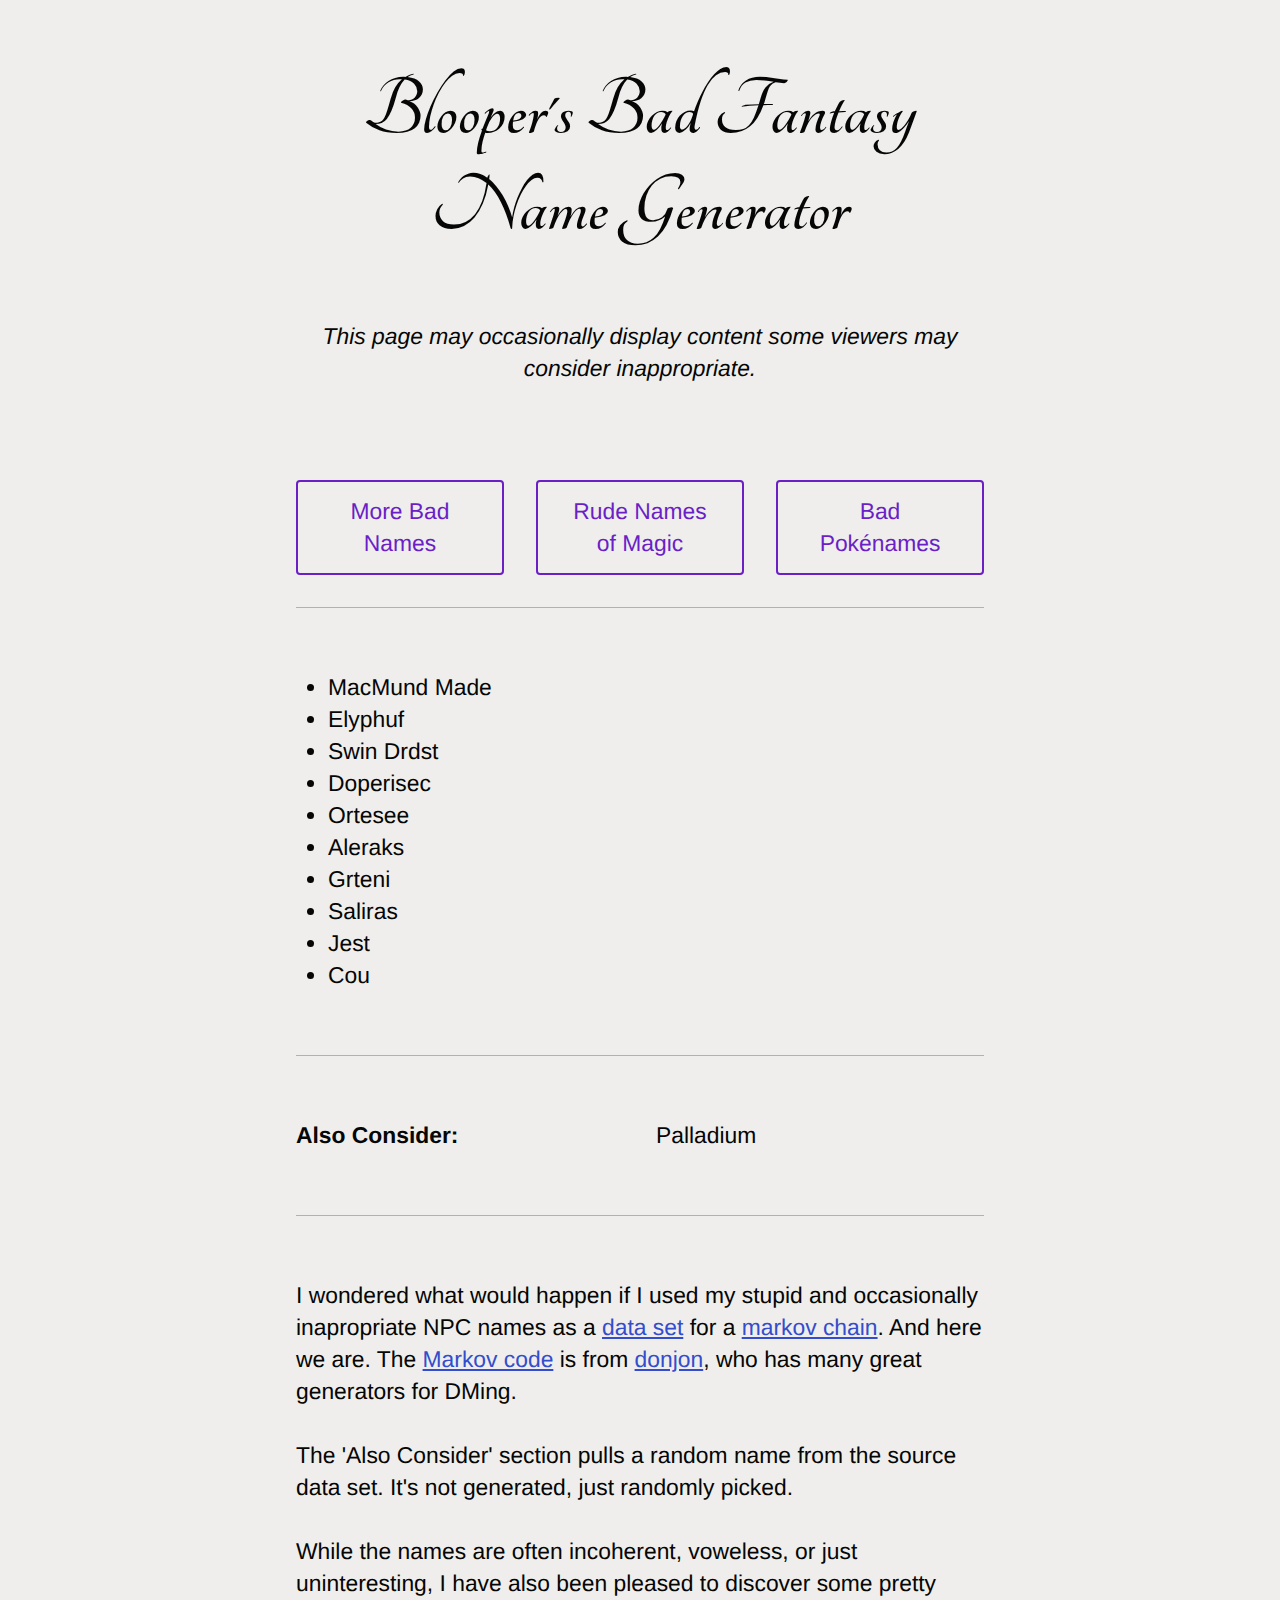
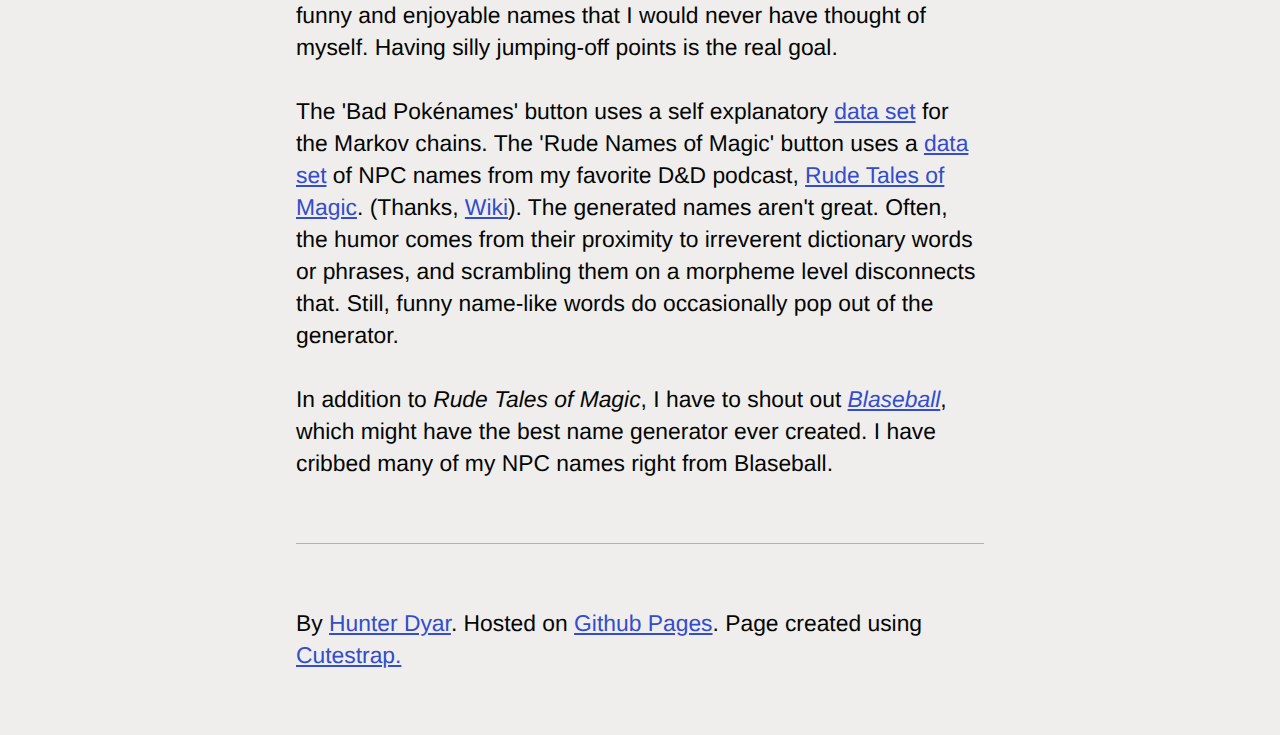
==== commit b3f43a7e: "Spelling fix" ====
--- a/index.html
+++ b/index.html
@@ -63,7 +63,7 @@
     <header class="wrapper -thin ta-center">
       <h1 class="title">Blooper's Bad Fantasy Name Generator</h1>
       <p><em>
-        This page may occasionally display content some viewers may consider innapropriate.
+        This page may occasionally display content some viewers may consider inappropriate.
         </em>
         </p>
     </header>
@@ -105,7 +105,7 @@
       While the names are often incoherent, voweless, or just uninteresting, I have also been pleased to discover some pretty funny and enjoyable names that I would never have thought of myself. Having silly jumping-off points is the real goal.
       </p>
     <p>
-      The 'Bad Pokénames' button uses a self explanatory <a href="pokemon.js">data set</a> for the Markov chains. The 'Rude Names of Magic' button uses a <a href="rude_set.js">data set</a> of NPC names from my favorite D&D podcast, <a href="https://www.rudetalesofmagic.com/">Rude Tales of Magic</a>. (Thanks, <a href="https://rude-tales-of-magic.fandom.com/wiki/Rude_Tales_Of_Magic_Wiki">Wiki</a>). The generated names aren't great. Often, the humor comes from their proximity to irreverent dictionary words or phrases, and scrambling them on a morpheme level disconnects it. Still, funny name-like words do occasionally pop out of the generator.
+      The 'Bad Pokénames' button uses a self explanatory <a href="pokemon.js">data set</a> for the Markov chains. The 'Rude Names of Magic' button uses a <a href="rude_set.js">data set</a> of NPC names from my favorite D&D podcast, <a href="https://www.rudetalesofmagic.com/">Rude Tales of Magic</a>. (Thanks, <a href="https://rude-tales-of-magic.fandom.com/wiki/Rude_Tales_Of_Magic_Wiki">Wiki</a>). The generated names aren't great. Often, the humor comes from their proximity to irreverent dictionary words or phrases, and scrambling them on a morpheme level disconnects that. Still, funny name-like words do occasionally pop out of the generator.
       </p>
       <p>
         In addition to <em>Rude Tales of Magic</em>, I have to shout out <a href="https://www.blaseball.com"><em>Blaseball</em></a>, which might have the best name generator ever created. I have cribbed many of my NPC names right from Blaseball.
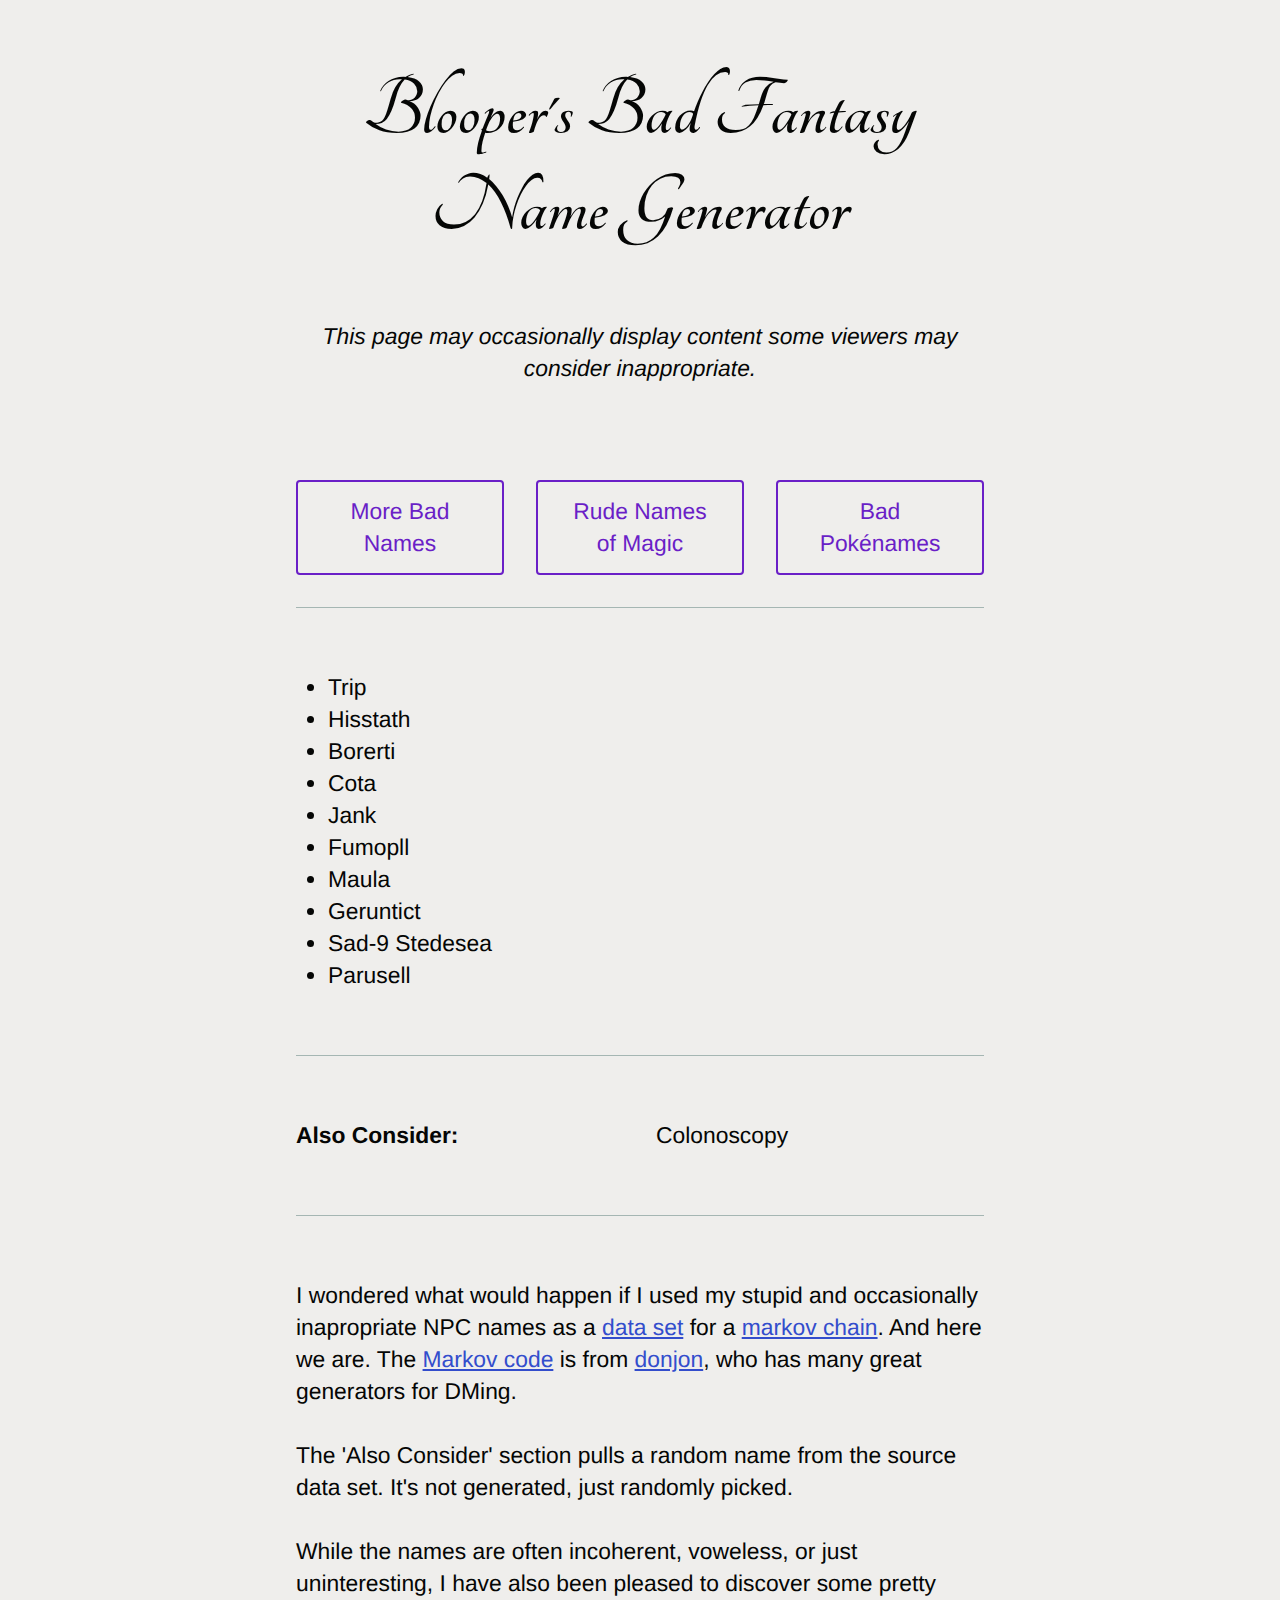
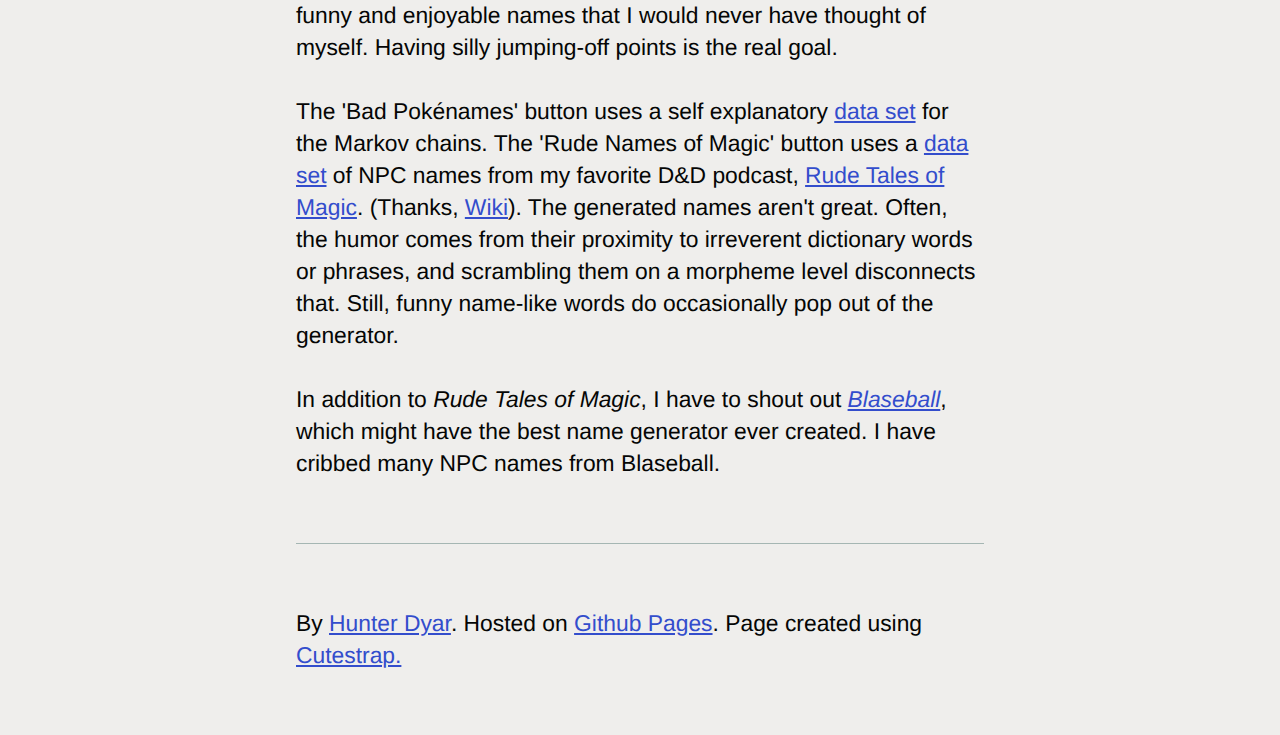
==== commit c877187d: "grammar/flow" ====
--- a/index.html
+++ b/index.html
@@ -108,9 +108,8 @@
       The 'Bad Pokénames' button uses a self explanatory <a href="pokemon.js">data set</a> for the Markov chains. The 'Rude Names of Magic' button uses a <a href="rude_set.js">data set</a> of NPC names from my favorite D&D podcast, <a href="https://www.rudetalesofmagic.com/">Rude Tales of Magic</a>. (Thanks, <a href="https://rude-tales-of-magic.fandom.com/wiki/Rude_Tales_Of_Magic_Wiki">Wiki</a>). The generated names aren't great. Often, the humor comes from their proximity to irreverent dictionary words or phrases, and scrambling them on a morpheme level disconnects that. Still, funny name-like words do occasionally pop out of the generator.
       </p>
       <p>
-        In addition to <em>Rude Tales of Magic</em>, I have to shout out <a href="https://www.blaseball.com"><em>Blaseball</em></a>, which might have the best name generator ever created. I have cribbed many of my NPC names right from Blaseball.
+        In addition to <em>Rude Tales of Magic</em>, I have to shout out <a href="https://www.blaseball.com"><em>Blaseball</em></a>, which might have the best name generator ever created. I have cribbed many NPC names from Blaseball.
         </p>
-
               <hr />
       <p>
         By <a href ="http://hdyar.com">Hunter Dyar</a>. Hosted on <a href="https://github.com/hunterdyar/BadFantasyNameGenerator">Github Pages</a>. Page created using <a href="https://www.cutestrap.com/">Cutestrap.</a>
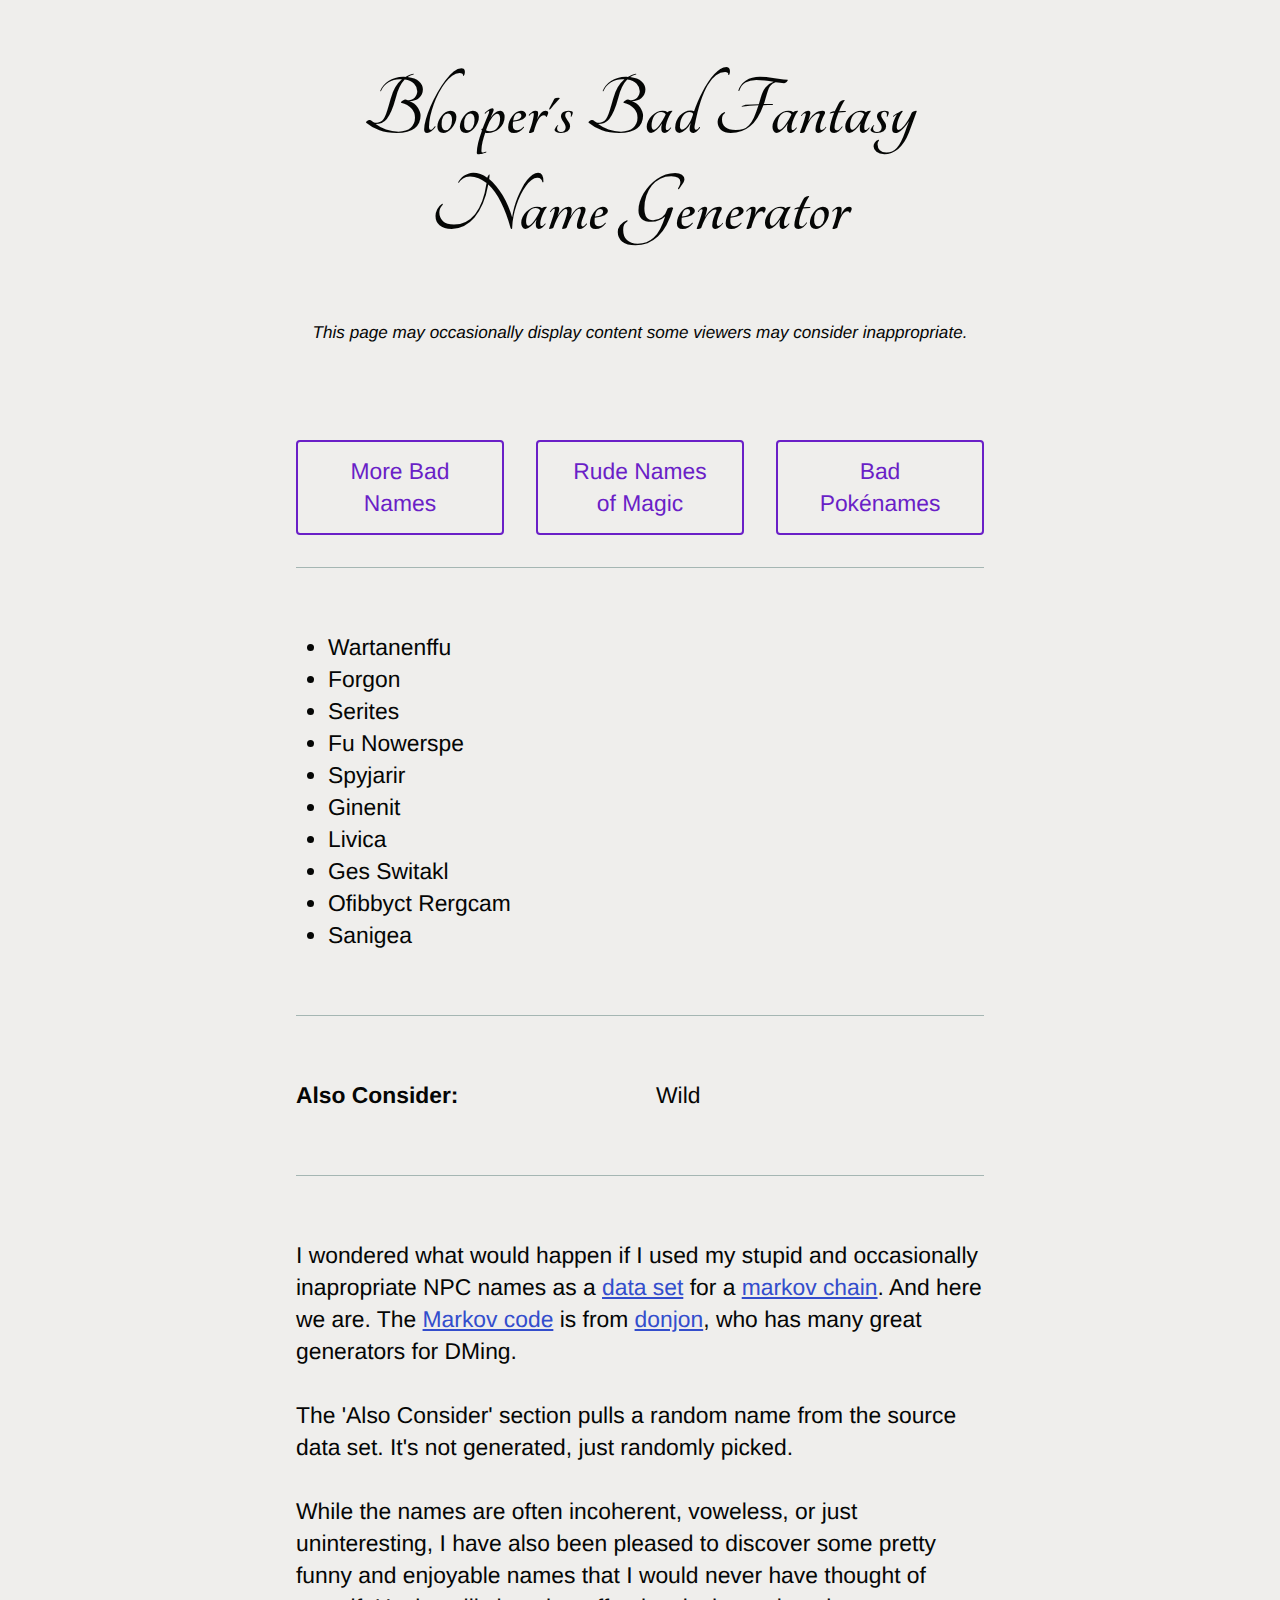
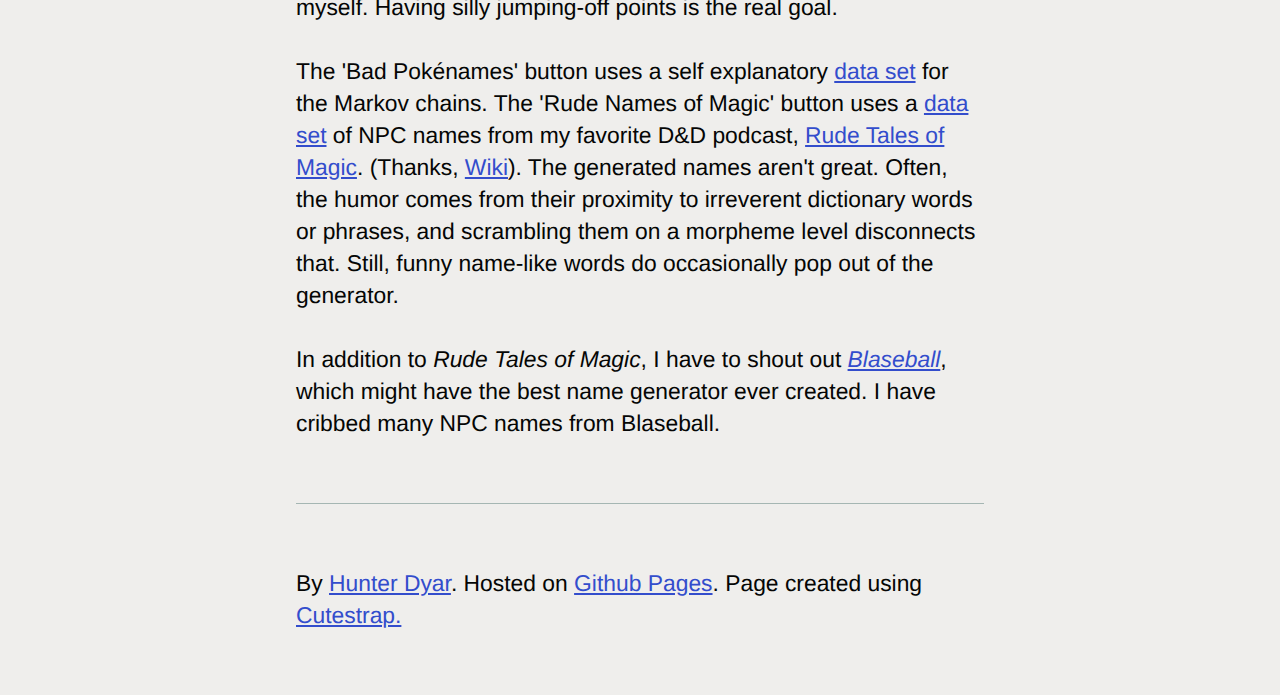
==== commit 6dcea6ec: "smaller disclaimer text" ====
--- a/index.html
+++ b/index.html
@@ -62,7 +62,7 @@
   <body>
     <header class="wrapper -thin ta-center">
       <h1 class="title">Blooper's Bad Fantasy Name Generator</h1>
-      <p><em>
+      <p class="fs-small"><em>
         This page may occasionally display content some viewers may consider inappropriate.
         </em>
         </p>
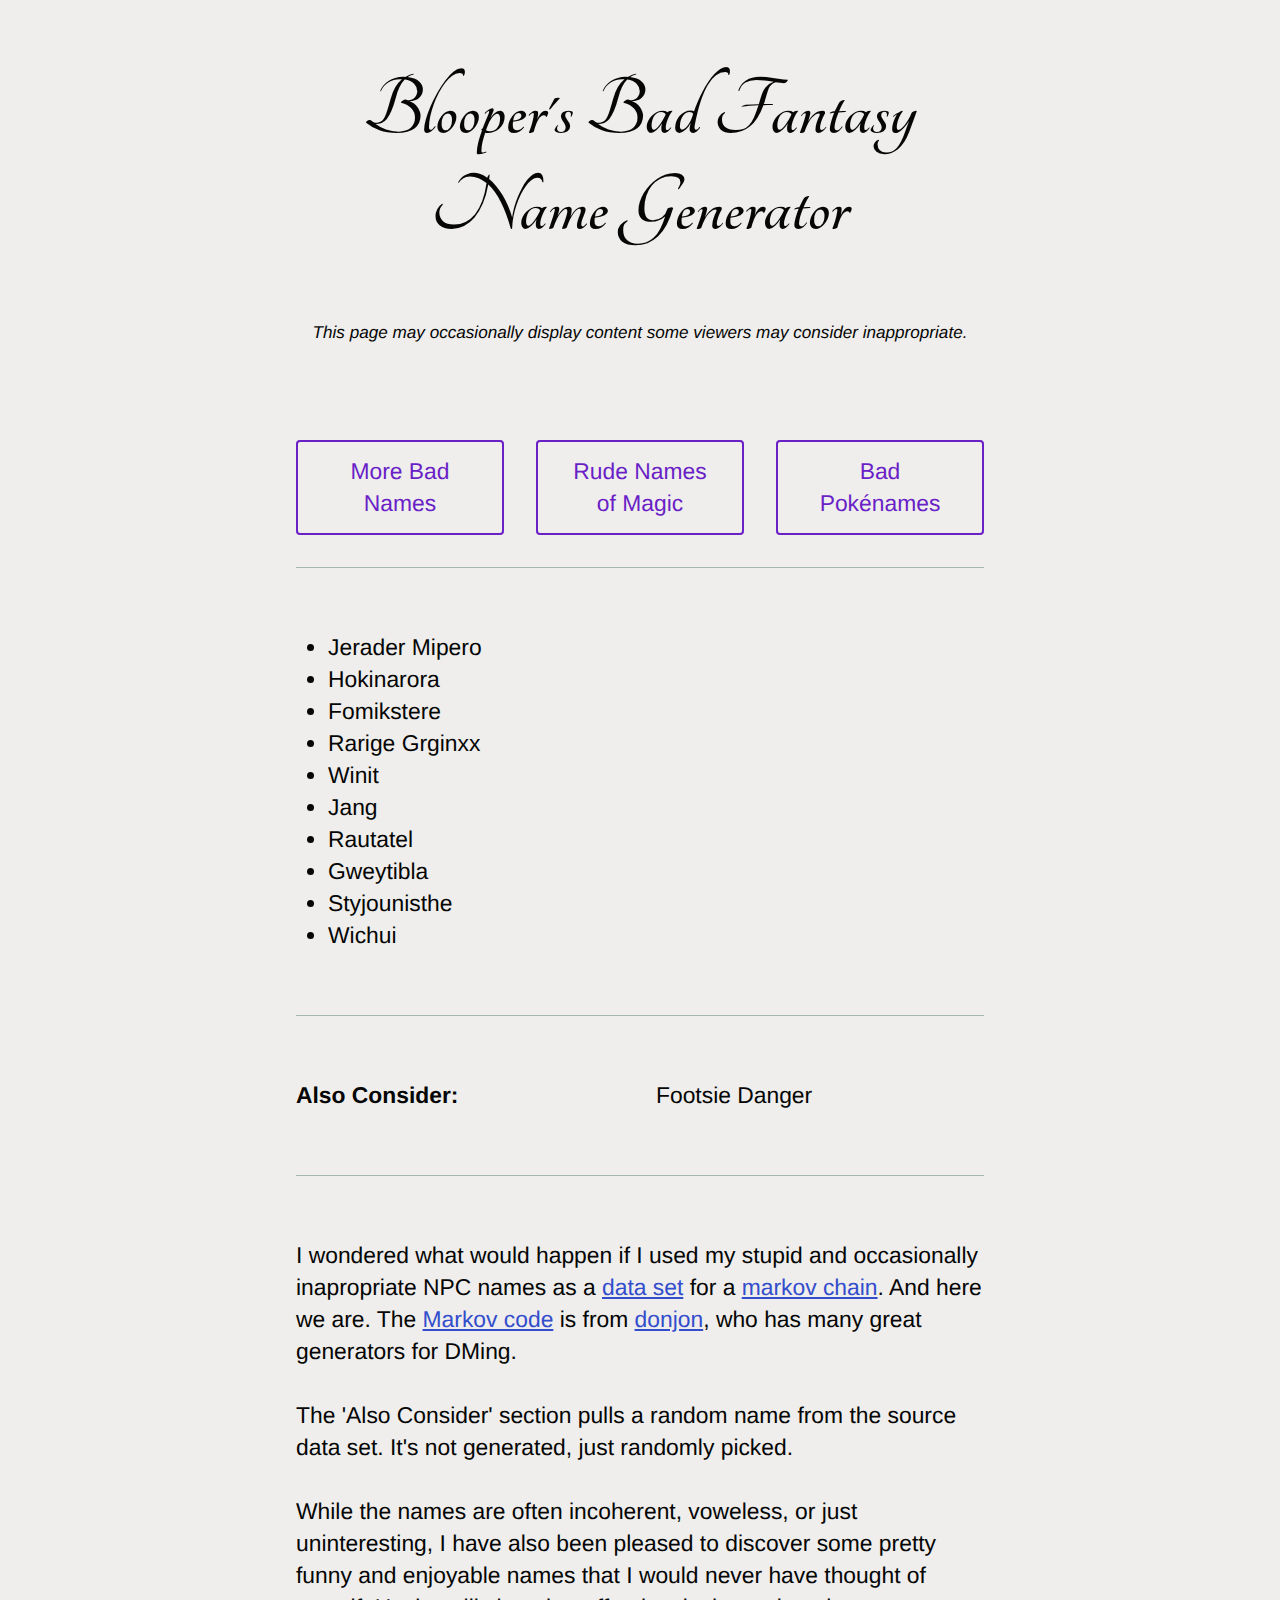
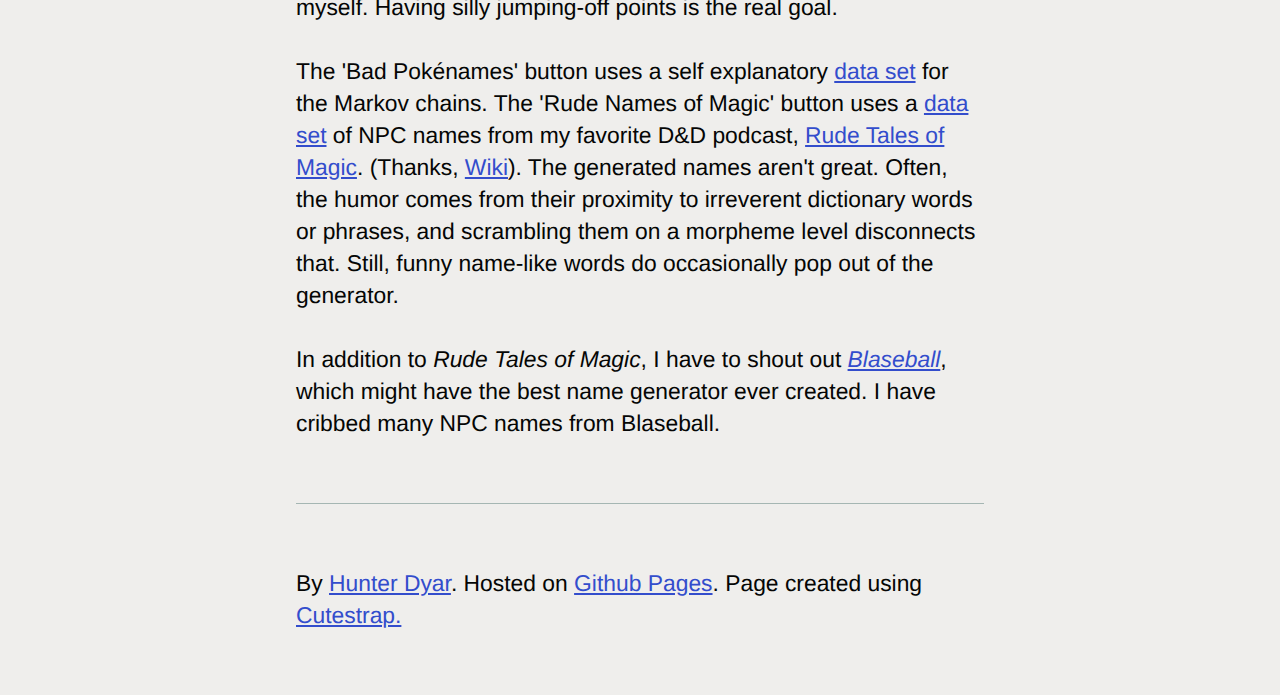
==== commit 4f04f0ac: "Removed JQuery" ====
--- a/index.html
+++ b/index.html
@@ -3,7 +3,6 @@
   <head><title>Blooper's Bad Fantasy Name Generator</title>
     <link rel="stylesheet" href="css/cutestrap.css" / />
     <link rel="stylesheet" href="https://fonts.googleapis.com/css?family=Tangerine">
-    <script src="https://ajax.googleapis.com/ajax/libs/jquery/3.6.0/jquery.min.js"></script>
     <!-- The markov code comes from DonJon https://donjon.bin.sh/code/name/ -->
     <!-- For more sensible names with arguably better data sets, check out https://donjon.bin.sh/name/markov.html -->
     <script src="name_generator.js"></script>
@@ -12,54 +11,36 @@
     <script src="pokemon.js"></script>
 
     <script type="text/javascript">
-      $(document).ready(function(){
 
+        //Grabs a random item from the list of source data (set), capitalizes it, and returns it.
         function oneFromSet(set)
         {
-          return name_set[set][Math.floor(Math.random() * name_set[set].length)];
+          var single = name_set[set][Math.floor(Math.random() * name_set[set].length)];
+          return single.charAt(0).toUpperCase() + single.slice(1);
         }
 
-          function gengen(set)
+        //populates the list with 10 items.
+        function gengen(set)
+        {
+          //10 random markovs
+          nList = name_list(set,10);
+          //Create string list of the html of the random names.
+          var listText = "";
+          for (i = 0; i < nList.length; i++)
           {
-            //10 random markovs
-            nList = name_list(set,10);
-            $("#genList").text("");
-            for (i = 0; i < nList.length; i++)
-            {
-              var n = nList[i];
-              n = n.charAt(0).toUpperCase() + n.slice(1);
-               $("#genList").append(
-               "<li>" +
-               n +
-               "</li>");
-             }
-             //one random from set
-             $("#singleRandom").text(function()
-             {
-                var n = oneFromSet(set);
-                return n.charAt(0).toUpperCase() + n.slice(1);
-             });
-
-          }
-          //Generate once at page load
-          gengen('blooper_set');
-
-          //Event Binding
-          $("#generateName").click(function(){
-            gengen('blooper_set');
-          });
-
-          $("#rudeName").click(function(){
-            gengen('rude_set');
-          });
-          $("#pokeName").click(function(){
-            gengen('pokemon');
-          });
-      });
+            var n = nList[i];
+            n = n.charAt(0).toUpperCase() + n.slice(1);
+             listText = listText+"<li>"+n+"</li>";
+           }
+           //
+           document.getElementById("genList").innerHTML = listText;
+           //one random from set for 'also consider' section
+           document.getElementById("singleRandom").innerHTML = oneFromSet(set);
+        }
 
     </script>
   </head>
-  <body>
+  <body onload="gengen('blooper_set')">
     <header class="wrapper -thin ta-center">
       <h1 class="title">Blooper's Bad Fantasy Name Generator</h1>
       <p class="fs-small"><em>
@@ -69,9 +50,9 @@
     </header>
     <section class="wrapper -thin ta-center">
       <div class="ta-center grid">
-      <div id="generateName" class="button -outlined">More Bad Names</div>
-      <div id="rudeName" class="button -outlined">Rude Names of Magic</div>
-      <div id="pokeName" class="button -outlined">Bad Pokénames</div>
+      <div id="generateName" class="button -outlined" onclick="gengen('blooper_set')">More Bad Names</div>
+      <div id="rudeName" class="button -outlined" onclick="gengen('rude_set')">Rude Names of Magic</div>
+      <div id="pokeName" class="button -outlined" onclick="gengen('pokemon')">Bad Pokénames</div>
       </div>
       <hr />
 
